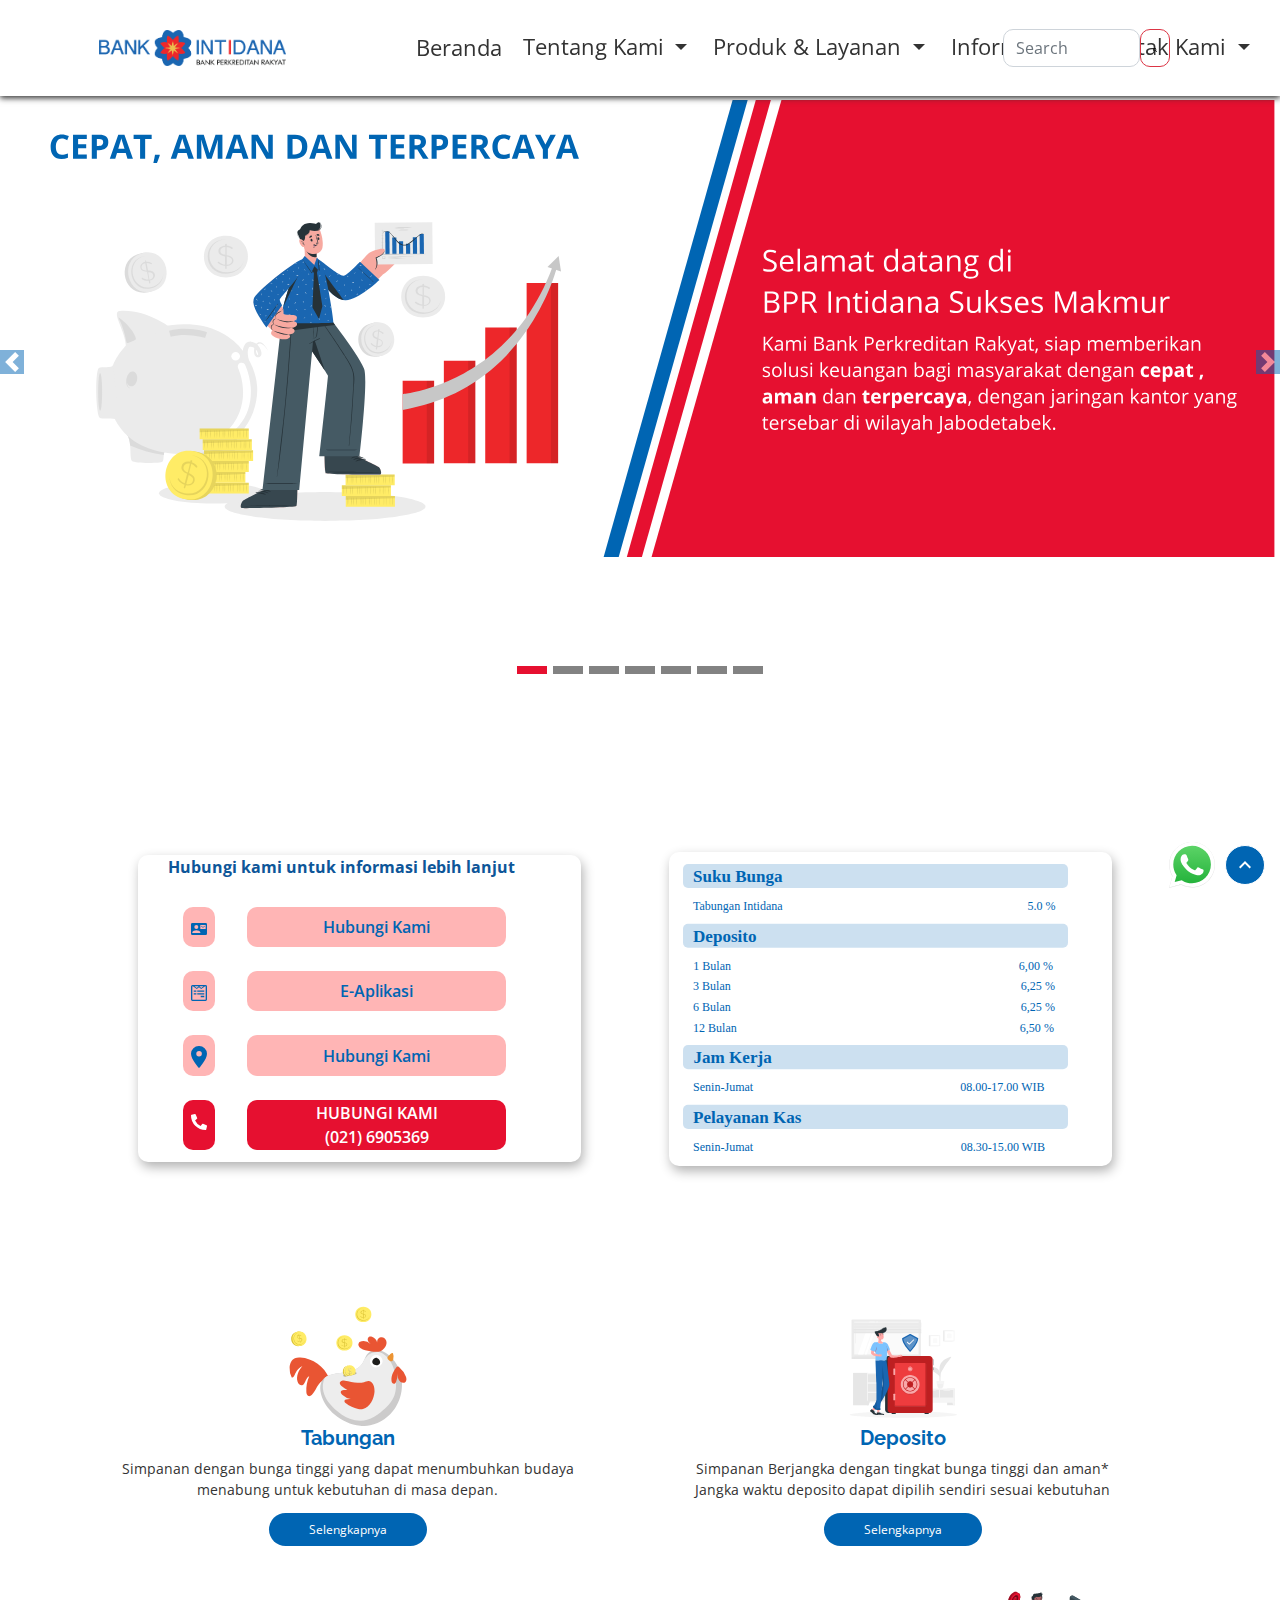
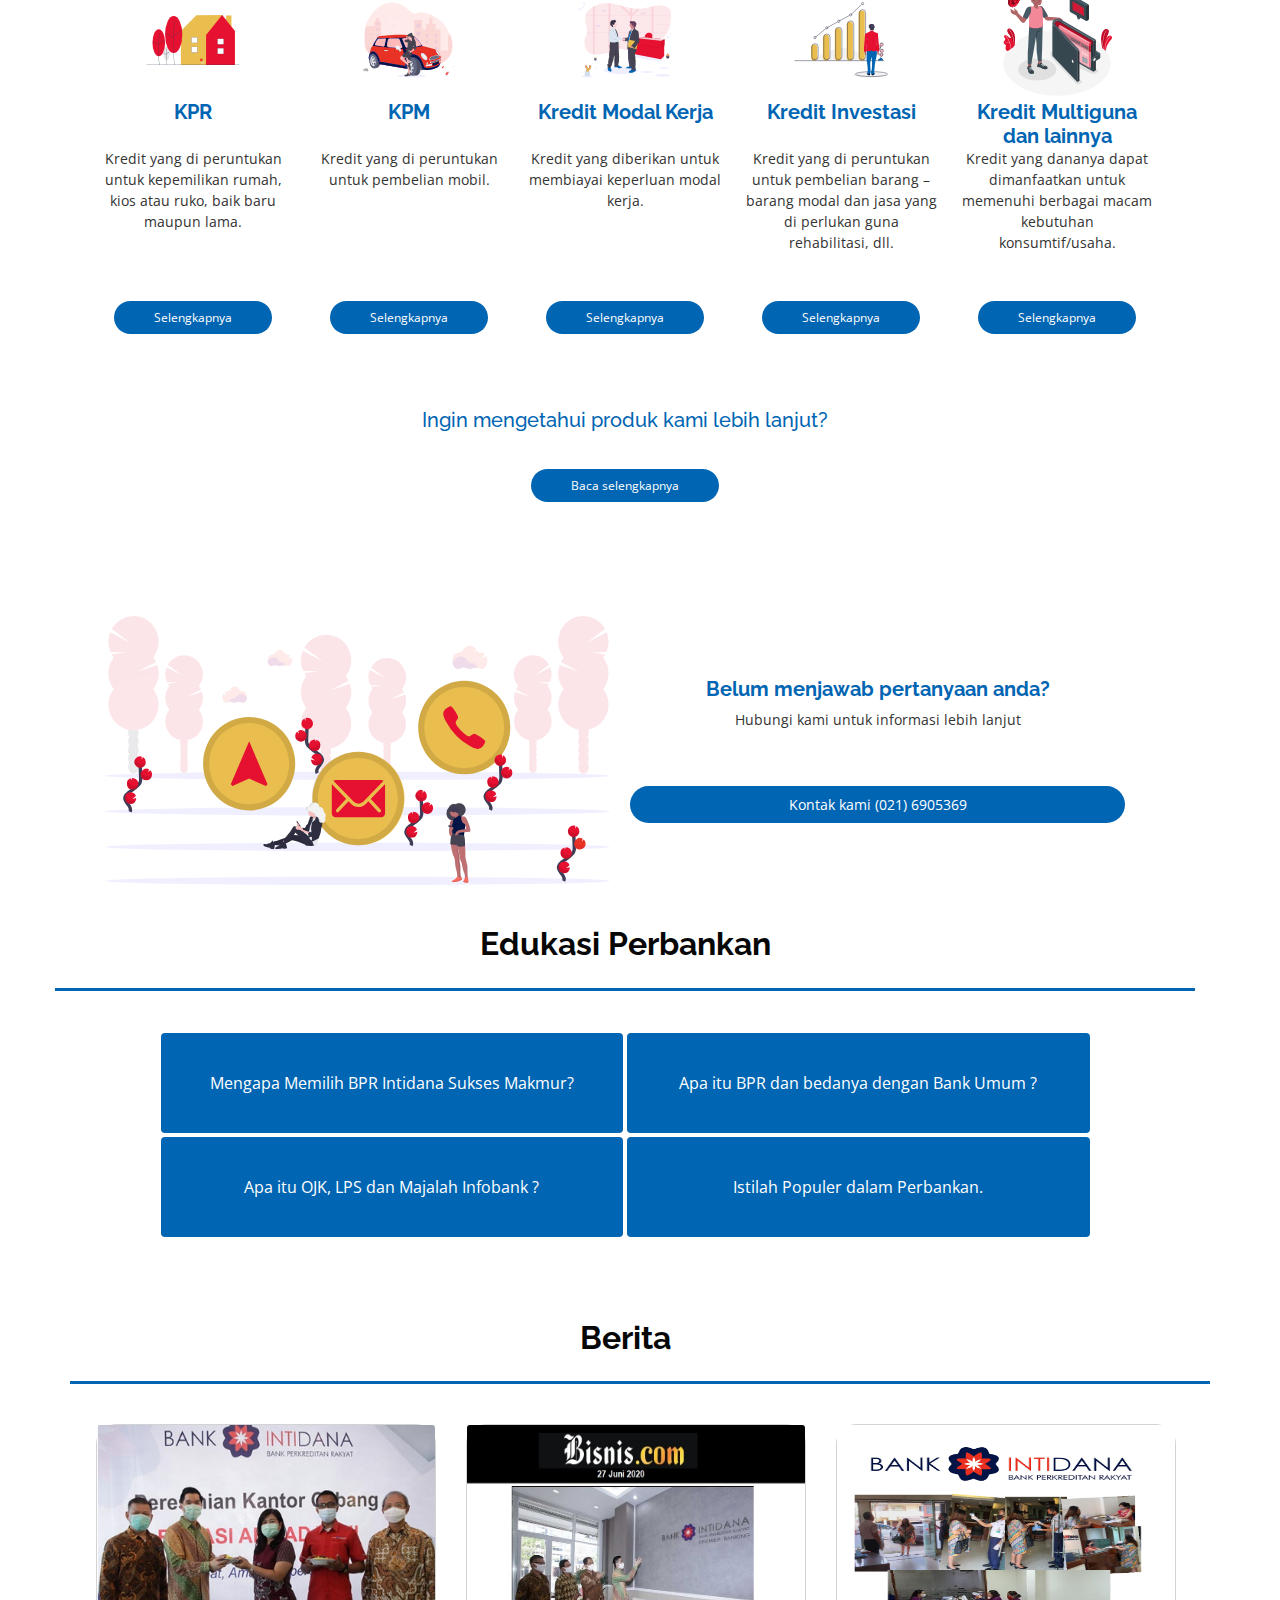
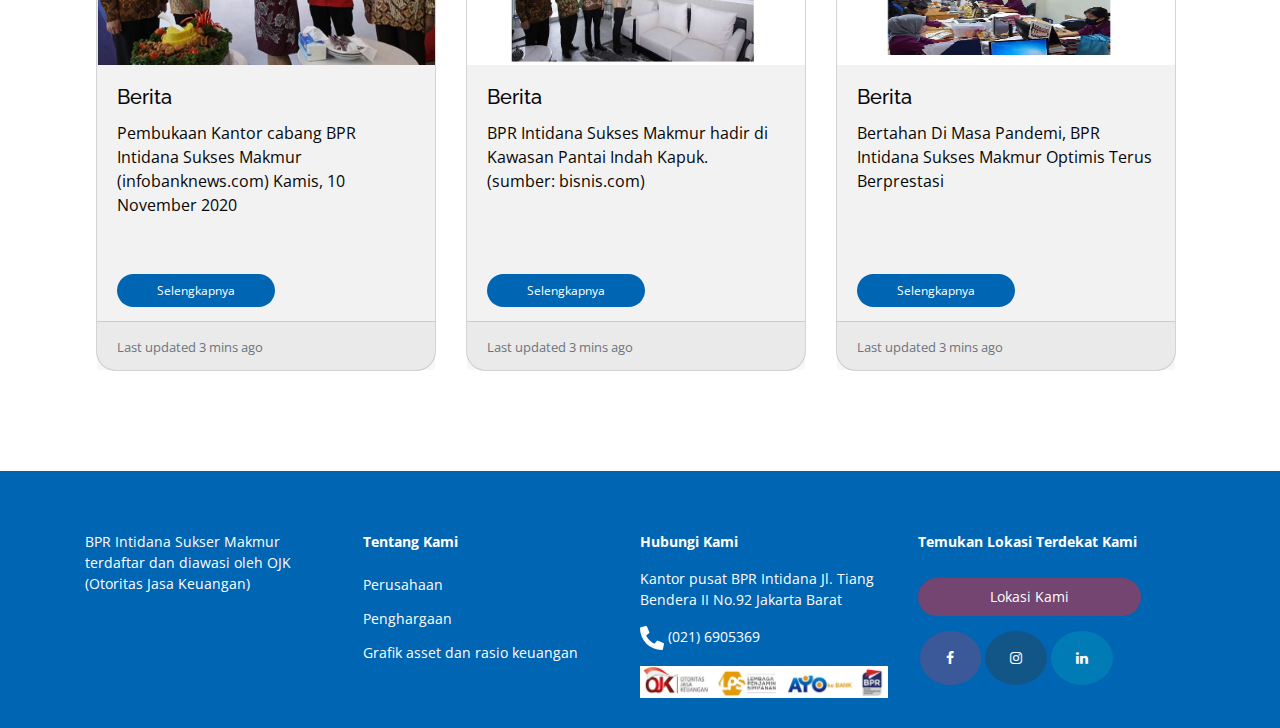
==== index.html @ eb776e73 "change jumbotron" ====
<!DOCTYPE html>
<html lang="en">

<head>
  <meta charset="utf-8">
  <meta content="width=device-width, initial-scale=1.0" name="viewport">

  <title>BPR Intidana Sukses Makmur</title>
  <meta content="Bank BPR Intidana" name="description">
  <meta content="Bank Perkedritan Rakyat" name="keywords">

  <!-- Favicons -->
  <link href="assets/img/BPR Intidana.svg" rel="icon">

  <!-- Google Fonts -->
  <link
    href="https://fonts.googleapis.com/css?family=Open+Sans:300,300i,400,400i,600,600i,700,700i|Raleway:300,300i,400,400i,500,500i,600,600i,700,700i|Poppins:300,300i,400,400i,500,500i,600,600i,700,700i"
    rel="stylesheet">
    <link rel="stylesheet" href="https://cdnjs.cloudflare.com/ajax/libs/font-awesome/4.7.0/css/font-awesome.min.css">
  <!-- Vendor CSS Files -->
  <link href="assets/vendor/bootstrap/css/bootstrap.min.css" rel="stylesheet">
  <link rel="stylesheet" href="https://cdnjs.cloudflare.com/ajax/libs/font-awesome/5.15.1/css/all.min.css" integrity="sha512-+4zCK9k+qNFUR5X+cKL9EIR+ZOhtIloNl9GIKS57V1MyNsYpYcUrUeQc9vNfzsWfV28IaLL3i96P9sdNyeRssA==" crossorigin="anonymous" />
  
  <!-- Template Main CSS File -->
  <link href="assets/css/style.css" rel="stylesheet">
 
  <link rel="stylesheet" href="https://cdnjs.cloudflare.com/ajax/libs/tempusdominus-bootstrap-4/5.39.0/css/tempusdominus-bootstrap-4.min.css" integrity="sha512-3JRrEUwaCkFUBLK1N8HehwQgu8e23jTH4np5NHOmQOobuC4ROQxFwFgBLTnhcnQRMs84muMh0PnnwXlPq5MGjg==" crossorigin="anonymous" />
  <link href="https://stackpath.bootstrapcdn.com/font-awesome/4.7.0/css/font-awesome.min.css" rel="stylesheet" integrity="sha384-wvfXpqpZZVQGK6TAh5PVlGOfQNHSoD2xbE+QkPxCAFlNEevoEH3Sl0sibVcOQVnN" crossorigin="anonymous">

  

</head>

<body>
  <style>
    @media (min-width:769px) {
      #carouselExampleIndicators{
        padding-top: 100px; padding-bottom: 100px;
      }
      .searchBox{
        left: 0;
        position: relative;
      }
      .card-kredit {
        display: grid;
        grid-template-columns: 1fr 1fr 1fr 1fr 1fr;
      }
      .card-kredit #card p {
        height: 140px;
      }
      .card-kredit #card h3 {
        height: 40px;
      }
      .card-kredit #card {
        padding: 20px 12px;
      }
     
    }
    @media (max-width:768px) {
      #carouselExampleIndicators{
        padding-top: 160px; padding-bottom: 100px;
      }
      .searchBox{
        left: 25%;
        position: relative;
      }
      .card-kredit {
        display: grid;
        grid-template-columns: 1fr 1fr;
      }
      .card-kredit #card p {
        height: 100px;
      }
      .card-kredit #card h3 {
        height: 40px;
      }
      .card-kredit #card {
        padding: 10px 12px;
      }
    }
  </style>
  <!-- ======= Header ======= -->
  <nav class="navbar navbar-expand-lg navbar-light" id="navbar">
    <div class="container-fluid" id="container-fluid">
      <div class="row align-items-center">
        <div class="col-lg-4 col-md-12 col-sm-12">
          <a class="navbar-brand" href="index.html"><img src="assets/img/logo Intidana New Final -02.png" style="width: 70%; height: auto; margin-left: 4px;" alt=""></a>
          <button class="navbar-toggler align-items-center" type="button" style="border: none;" data-bs-toggle="collapse" data-bs-target="#navbarTogglerDemo02" aria-controls="navbarTogglerDemo02" aria-expanded="false" aria-label="Toggle navigation">
            <span class="navbar-toggler-icon" style="left: 90%; position: absolute; top: 30%;"></span>
          </button>
        </div>
        <div class="col-lg-6 col-md-12 col-sm-12">
          <div class="collapse navbar-collapse" style="border: none;" id="navbarTogglerDemo02">
              <ul class="navbar-nav me-auto mb-2 mb-lg-0">
                <li class="nav-item">
                  <a class="nav-link active" id="link" aria-current="page" href="#">Beranda</a>
                </li>
                <div class="dropdown">
                    <button class="btn dropdown-toggle" type="button" id="link" data-bs-toggle="dropdown" aria-expanded="false">
                      Tentang Kami
                    </button>
                    <ul class="dropdown-menu" aria-labelledby="dropdownMenuButton1">
                      <li><a class="dropdown-item" href="profil_BPR.html">Profil BPR Intidana</a></li>
                      <li><a class="dropdown-item" href="mengapa_memilih_bpr.html">Mengapa memilih BPR Intidana</a></li>
                      <!-- <li><a class="dropdown-item" href="publikasi_keuangan.html">Publikasi Keuangan</a></li> -->
                      <li><a class="dropdown-item" href="grafik.html">Grafik aset dan grafik keuangan</a></li>
                      <li><a class="dropdown-item" href="penghargaan.html">Penghargaan</a></li>
                    </ul>
                </div>
                <div class="dropdown">
                    <button class="btn dropdown-toggle" type="button" id="link" data-bs-toggle="dropdown" aria-expanded="false">
                      Produk & Layanan
                    </button>
                    <ul class="dropdown-menu" aria-labelledby="dropdownMenuButton1">
                      <li><a class="dropdown-item" href="tabungan.html">Tabungan</a></li>
                      <li><a class="dropdown-item" href="deposito.html">Deposito</a></li>
                      <li><a class="dropdown-item" href="kredit.html">Kredit</a></li>
                    </ul>
                </div>
                <div class="dropdown">
                    <button class="btn dropdown-toggle" type="button" id="link" data-bs-toggle="dropdown" aria-expanded="false">
                      Informasi
                    </button>
                    <ul class="dropdown-menu" aria-labelledby="dropdownMenuButton1">
                      <li><a class="dropdown-item" href="berita.html">Berita</a></li>
                      <li><a class="dropdown-item" href="galeri.html">Galeri</a></li>
                    </ul>
                </div>
                <!-- <div class="dropdown">
                    <button class="btn dropdown-toggle" type="button" id="link" data-bs-toggle="dropdown" aria-expanded="false">
                      Karier
                    </button>
                    <ul class="dropdown-menu" aria-labelledby="dropdownMenuButton1">
                      <li><a class="dropdown-item" href="#">Recruitment</a></li>
                      <li><a class="dropdown-item" href="#">Mitra kerja Intidana</a></li>
                    </ul>
                </div> -->
                <div class="dropdown">
                    <button class="btn dropdown-toggle" type="button" id="link" data-bs-toggle="dropdown" aria-expanded="false">
                      Kontak Kami
                    </button>
                    <ul class="dropdown-menu" aria-labelledby="dropdownMenuButton1">
                      <li><a class="dropdown-item" href="lokasi.html">Lokasi</a></li>
                      <li><a class="dropdown-item" href="https://bprintidana.co.id/hubungi-saya/">Hubungi Saya</a></li>
                      <!-- <li><a class="dropdown-item" href="#">Pengaduan</a></li> -->
                    </ul>
                </div>
              </ul>
            </div>
          </div>
        </div>
        <div class="col-lg-2">
          <form class="form row search-box" style="float: right;">
            <input class="form-control col-9" style="border-radius: 10px;" type="search" placeholder="Search" aria-label="Search">
            <button class="btn btn-outline-danger col-2" style="border-radius: 10px;" type="submit"><img src="assets/img/Icon awesome-search.svg" style="width: 100%;height: auto;" alt=""></button>
          </form>
        </div>
        
      </div>
  </nav>
  <!-- End Header -->


  <!-- ================= Jumbotron ==================== -->
  <div id="carouselExampleIndicators" class="carousel slide" data-ride="carousel">
    <ol class="carousel-indicators">
      <li data-target="#carouselExampleIndicators" data-slide-to="0" class="active"></li>
      <li data-target="#carouselExampleIndicators" data-slide-to="1"></li>
      <li data-target="#carouselExampleIndicators" data-slide-to="2"></li>
      <li data-target="#carouselExampleIndicators" data-slide-to="3"></li>
      <li data-target="#carouselExampleIndicators" data-slide-to="4"></li>
      <li data-target="#carouselExampleIndicators" data-slide-to="5"></li>
      <li data-target="#carouselExampleIndicators" data-slide-to="6"></li>
    </ol>
    <div class="carousel-inner">
      <div class="carousel-item active">
        <div class="row align-items-center">
          <div class="col-12">
            <img src="assets/img/Selamat Datan.svg" alt="" style="width: 102%; height: auto;margin-bottom: 10px;" class="thumbnail">
          </div>
        </div>
      </div>
      <div class="carousel-item">
        <div class="row align-items-center">
          <div class="col-12">
            <img src="assets/img/Jumbotron Piagam.svg" alt="" style="width: 102%; height: auto;margin-bottom: 10px;" class="thumbnail">
          </div>
        </div>
      </div>
      <div class="carousel-item">
        <div class="row align-items-center">
          <div class="col-12">
            <img src="assets/img/Kredit.svg" alt="" style="width: 102%; height: auto;margin-bottom: 10px;" class="thumbnail">
          </div>
        </div>
      </div>
      <div class="carousel-item">
        <div class="row align-items-center">
          <div class="col-12">
            <img src="assets/img/infobank 2020.svg" alt="" style="width: 102%; height: auto;margin-bottom: 10px;" class="thumbnail">
          </div>
        </div>
      </div>
      <div class="carousel-item">
        <div class="row align-items-center">
          <div class="col-12">
            <img src="assets/img/Jumbotron KSP & BPR-02.svg" alt="" style="width: 102%; height: auto;margin-bottom: 10px;" class="thumbnail">
          </div>
        </div>
      </div>
      <div class="carousel-item">
        <div class="row align-items-center">
          <div class="col-12">
            <img src="assets/img/Depositu&Tabungan.svg" alt="" style="width: 102%; height: auto;margin-bottom: 10px;" class="thumbnail">
          </div>
        </div>
      </div>
      <div class="carousel-item">
        <div class="row align-items-center">
          <div class="col-12">
            <img src="assets/img/8 tahun.svg" alt="" style="width: 102%; height: auto;" class="thumbnail">
          </div>
        </div>
      </div>
    </div>
    <a class="carousel-control-prev" href="#carouselExampleIndicators" role="button" data-slide="prev" style="background-color: #0065B3;  float: left;
    height: 24px; width: 24px; top: 50%;">
      <span class="carousel-control-prev-icon" aria-hidden="true"></span>
      <span class="sr-only">Previous</span>
    </a>
    <a class="carousel-control-next" href="#carouselExampleIndicators" role="button" data-slide="next" style="background-color: #0065B3;  float: right;
    height: 24px; width: 24px; top: 50%;">
      <span class="carousel-control-next-icon" aria-hidden="true"></span>
      <span class="sr-only">Next</span>
    </a>
  </div>
<!-- ================= End Jumbotron ==================== -->
<div class="container" style="align-items: center;justify-content: center; margin-top: 140px;">
  <!-- <img src="assets/img/Artboard – 5.png" style="width: 100%;height: auto	;" alt=""> -->


  <div class="row align-items-center justify-content-center" style="padding: 12px 24px;">
    <div class="col-lg-5 col-sm-8" style="box-shadow: 2px 5px 12px #0000004f;border-radius: 10px; align-items: center;margin-bottom: 20px;">
      <p class="col-12" style="font-weight: bold;">Hubungi kami untuk informasi lebih lanjut</p>
      <div class="row justify-content-center" style="padding: 12px;">
        <div class="col-1" style="background-color: rgba(255, 31, 31, 0.329); padding: 8px; border-radius: 10px;">
          <img src="assets/img/Icon material-contact-mail.svg" style="width: 100%;height: auto;" alt="">
        </div>
        <div class="col-1"></div>
        <button onclick="location.href='berita.html';" class="col-8" style="outline:none;border: none; background-color: rgba(255, 31, 31, 0.329); color: #0065B3; font-weight: 600;border-radius: 10px;">Hubungi Kami</button>
      </div>
      <div class="row  justify-content-center" style="padding: 12px;">
        <div class="col-1" style="background-color: rgba(255, 31, 31, 0.329); padding: 8px; border-radius: 10px;">
          <img src="assets/img/Icon awesome-wpforms.svg" style="width: 100%;height: auto;" alt="">
        </div>
        <div class="col-1"></div>
        <button class="col-8" style="outline:none;border: none; background-color: rgba(255, 31, 31, 0.329); color: #0065B3; font-weight: 600;border-radius: 10px;">E-Aplikasi</button>
      </div>
      <div class="row  justify-content-center" style="padding: 12px;">
        <div class="col-1" style="background-color: rgba(255, 31, 31, 0.329); padding: 8px; border-radius: 10px;">
          <img src="assets/img/Icon material-location-on.svg" style="width: 100%;height: auto;" alt="">
        </div>
        <div class="col-1"></div>
        <button class="col-8" style="outline:none;border: none; background-color: rgba(255, 31, 31, 0.329); color: #0065B3; font-weight: 600;border-radius: 10px;">Hubungi Kami</button>
      </div>
      <div class="row  justify-content-center" style="padding: 12px;">
        <div class="col-1" style="background-color: #e61030; padding: 8px; border-radius: 10px;">
          <img src="assets/img/Icon awesome-phone-alt.svg" style="width: 100%;height: auto;" alt="">
        </div>
        <div class="col-1"></div>
        <button class="col-8" style="outline:none;border: none; background-color: #e61030; color: #fff; font-weight: 600;border-radius: 10px;">HUBUNGI KAMI<br>(021) 6905369</button>
      </div>
    </div>
    <div class="col-1"></div>
    <div class="col-lg-5 col-sm-8" style="box-shadow: 2px 5px 12px #0000004f;border-radius: 10px; align-items: center; margin-bottom: 20px;">
      <div class="row justify-content-center"  style="padding: 12px;">
        <img src="assets/img/Group 338.svg" style="width: 99%;height: auto;" alt="">
      </div>
    </div>
  </div>
</div>


<div class="container">
  <div class="row align-items-center" style="margin-top: 24px;">
    <a class="col-3" href="https://www.lps.go.id/">
      <img src="https://bprintidana.co.id/wp-content/uploads/2017/10/LPS-baru-e1589696405275.jpg" alt="" style="width: 100%; height: auto;margin-bottom: 20px;" class="thumbnail">
    </a>
    <a class="col-3" href="https://www.ojk.go.id/id/berita-dan-kegiatan/publikasi/Documents/Pages/Dokumen-Panduan-Ekspresi-Brand-BPR/Panduan%20Ekspresi%20Brand%20Industri%20BPR%20%28Logo%29.pdf">
      <img src="https://bprintidana.co.id/wp-content/uploads/2017/10/logo-bpr.jpg" alt="" style="width: 100%; height: auto;margin-bottom: 20px;" class="thumbnail">
    </a>
    <a class="col-3" href="https://www.ayokebank.com/">
      <img src="https://bprintidana.co.id/wp-content/uploads/2017/10/logo-ayo-ke-bank.png" alt="" style="width: 100%; height: auto;margin-bottom: 20px;" class="thumbnail">
    </a>
    <a class="col-3" href="https://www.ojk.go.id/id/Default.aspx">
      <img src="https://bprintidana.co.id/wp-content/uploads/2017/10/logo-ojk-e1589451494680.png" alt="" style="width: 100%; height: auto;margin-bottom: 20px;" class="thumbnail">
    </a>
  </div>
</div>
  <!-- ========== info 3 col ============================== -->
  <!-- <div class="row info-3-col" style="text-align: center;">
    <div class="col-4">
      <h3 style="height: 50px;">Rp. 2 Trilluin</h3>
      <p>Jumlah pinjaman telah disalurkan
        kepada UMKM</p>
    </div>
    <div class="col-4">
      <h3 style="height: 50px;">500++</h3>
      <p>Jumlah UMKM yang telah
        dibantu oleh kami</p>
    </div>
    <div class="col-4">
      <h3 style="height: 50px;">Rp. 2 Trilluin</h3>
      <p>BPR Intidana Sukser Makmur terdaftar dan diawasi oleh OJK (Otoritas Jasa Keuangan)</p>
    </div>
  </div> -->
  
  <!-- ========== End info 3 col ========================== -->




  <!-- =============== End info with button =================== -->
  
  <!-- ========== info hanya di BPR ============================== -->
  <!-- <div class="row hanya-dibpr" style="text-align: center;">
    <h2 class="col-12">Hanya di BPR Intidana anda akan mendapatkan</h2>
    <div class="col-4">
      <img src="assets/img/Group 16.svg" alt="">
      <h3 style="height: 44px;">Suku Bunga Tinggi</h3>
      <p>Bunga untuk Deposito</p>
    </div>
    <div class="col-4">
      <img src="assets/img/Group 22.svg" alt="">
      <h3 style="height: 44px;">Suku Bunga Bersaing</h3>
      <p>Bunga untuk Kredit</p>
    </div>
    <div class="col-4">
      <img src="assets/img/Group 23.svg" alt="">
      <h3 style="height: 44px;">Aman Terpercaya</h3>
      <p>BPR Intidana terdaftar
        dan diawasi oleh OJK</p>
    </div>
  </div> -->
  
  <!-- ========== End hanya di BPR ========================== -->
<div class="container">
   <!-- ========== info service ============================== -->
   <div class="row info-keuntungan" style="text-align: center;">
    <div class="col-6" id="card">
      <img src="assets/img/Group 29.svg" alt="">
      <h3>Tabungan</h3>
      <p>Simpanan dengan bunga tinggi 
        yang dapat menumbuhkan budaya 
        menabung untuk kebutuhan
        di masa depan.</p>
      <a href="tabungan.html" class="btn-selengkapnya" style="top: 50%;">Selengkapnya</a>
    </div>
    <div class="col-6" id="card">
      <img src="assets/img/brangkas.svg" alt="">
      <h3>Deposito</h3>
      <p>Simpanan Berjangka
        dengan tingkat bunga tinggi dan aman*
        Jangka waktu deposito dapat dipilih sendiri
        sesuai kebutuhan</p>
      <a href="deposito.html" class="btn-selengkapnya" style="top: 50%;">Selengkapnya</a>
    </div>
    <div class="col-12 card-kredit" style="width: 100%; justify-content: center;align-items: center;">
      <div id="card">
        <img src="assets/img/Group 38.svg" alt="">
        <h3>KPR</h3>
        <p>Kredit yang di peruntukan untuk kepemilikan rumah, kios atau ruko, baik baru maupun lama.</p>
        <a href="kredit.html" class="btn-selengkapnya">Selengkapnya</a>
      </div>
      <div id="card">
        <img src="assets/img/Group 44.svg" alt="">
        <h3>KPM</h3>
        <p>Kredit yang di peruntukan untuk pembelian mobil.</p>
        <a href="kredit.html" class="btn-selengkapnya">Selengkapnya</a>
      </div>
      <div id="card">
        <img src="assets/img/Group 40.svg" alt="">
        <h3>Kredit Modal Kerja</h3>
        <p>Kredit yang diberikan untuk membiayai keperluan modal kerja.</p>
        <a href="kredit.html" class="btn-selengkapnya">Selengkapnya</a>
      </div>
      <div id="card">
        <img src="assets/img/Group 42.svg" alt="">
        <h3>Kredit Investasi</h3>
        <p>Kredit yang di peruntukan untuk pembelian barang – barang modal dan jasa yang di perlukan
            guna rehabilitasi, dll.</p>
        <a href="kredit.html" class="btn-selengkapnya">Selengkapnya</a>
      </div>
      <div id="card">
        <img src="assets/img/Wallet-amico.svg" alt="">
        <h3>Kredit Multiguna dan lainnya</h3>
        <p>Kredit yang dananya dapat dimanfaatkan untuk memenuhi berbagai macam kebutuhan konsumtif/usaha.</p>
        <a href="kredit.html" class="btn-selengkapnya">Selengkapnya</a>
      </div>
    </div>
    <div class="col-12" style="margin-top: 60px;">
      <h4 class="col-12" style="margin-bottom: 40px;">Ingin mengetahui produk kami lebih lanjut?</h4>
      <a class="baca-selengkapnya col-12" href="tabungan.html">Baca selengkapnya</a>
    </div>
  </div>
  
  <!-- ========== End service ========================== -->

 

  <!-- =============== info with button ======================= -->
  <div class="row info-with-button align-items-center" style="text-align: center; padding: 40px 20px; margin-top: 80px;">
    <div class="col-lg-6 col-sm-12">
      <img src="assets/img/Group 83.svg" style="width: 100%; height: auto;" alt="">
    </div>
    <div class="col-lg-6 col-sm-12 info-detail" style="padding: 0 20px;">
      <div class="row">
        <h3 class="col-12">Belum menjawab pertanyaan anda?</h3>
        <p class="col-12">Hubungi kami untuk informasi lebih lanjut</p>
        <a href="https://bprintidana.co.id/hubungi-saya/" class="col-12">Kontak kami (021) 6905369</a>
      </div>
    </div>
  </div>

  <!-- =============== End info with button =================== -->

  <!-- ===============Edukasi Perbankan ======================== -->
  <div class="row align-items-center justify-content-center EdukasiPerbankan">
    <h2 class="col-12" style="text-align: center; color: #070707; font-weight: bold;">Edukasi Perbankan</h2>
    <hr class="col-12" style="height: 3px; background-color: #0065B3; border: none; margin-bottom: 40px; width: 80%;">
    <a  href="mengapa_memilih_bpr.html" class="col-5 card" style="text-align: center; height: 100px; align-items: center;justify-content: center;text-decoration: none; color: #fff;">
      Mengapa Memilih BPR Intidana Sukses Makmur?
    </a>
    <a href="https://bprintidana.co.id/apa-itu-bpr/" class="col-5 card" style="text-decoration: none; color: #fff;text-align: center; height: 100px; align-items: center;justify-content: center;">
     Apa itu BPR dan bedanya dengan Bank Umum ?
    </a>
    <a href="https://bprintidana.co.id/apa-itu-lps/" class="col-5 card" style="text-decoration: none; color: #fff;text-align: center; height: 100px; align-items: center;justify-content: center;">
      Apa itu OJK, LPS dan Majalah Infobank ?
    </a>
    <a href="https://bprintidana.co.id/istilah-populer-perbankan/" class="col-5 card" style="text-decoration: none; color: #fff;text-align: center; height: 100px; align-items: center;justify-content: center;">
      Istilah Populer dalam Perbankan.
    </a>
  </div>


  <!-- ===============Edukasi Perbankan ======================== -->

  <!-- ================= card news ============================ -->
<div class="card-deck" style="margin-top: 80px;">
  <h2 class="col-12">Berita</h2>
  <hr class="col-12" style="height: 3px; background-color: #0065B3; border: none; margin-bottom: 40px; width: 80%;">
  <div class="card">
    <img class="card-img-top" src="assets/img/pembukaan pik.jpg" style="height: 240px; width: 100%;" alt="Card image cap">
    <div class="card-body">
      <h5 class="card-title">Berita</h5>
      <p class="card-text">Pembukaan Kantor cabang BPR Intidana Sukses Makmur (infobanknews.com) Kamis, 10 November 2020</p>
      <a href="https://bprintidana.co.id/2020/12/10/peresmian-kantor-cabang-bekasi-ahmad-yani-bpr-intidana-sukses-makmur/" class="btn-selengkapnya">Selengkapnya</a>
    </div>
    <div class="card-footer">
      <small class="text-muted">Last updated 3 mins ago</small>
    </div>
  </div>
  <div class="card">
    <img class="card-img-top" src="assets/img/bisnis.com pik.jpg" style="height: 240px; width: 100%;" alt="Card image cap">
    <div class="card-body">
      <h5 class="card-title">Berita</h5>
      <p class="card-text">BPR Intidana Sukses Makmur hadir di Kawasan Pantai Indah Kapuk. <br> (sumber: bisnis.com)</p>
      <a href="https://bprintidana.co.id/2020/06/27/bpr-intidana-sukses-makmur-hadir-di-kawasan-pantai-indah-kapuk-sumber-bisnis-com/" class="btn-selengkapnya">Selengkapnya</a>
    </div>
    <div class="card-footer">
      <small class="text-muted">Last updated 3 mins ago</small>
    </div>
  </div>
  <div class="card">
    <img class="card-img-top" src="assets/img/bertahan dimasa pandemi.png" style="height: 240px; width: 100%;" alt="Card image cap">
    <div class="card-body">
      <h5 class="card-title">Berita</h5>
      <p class="card-text">Bertahan Di Masa Pandemi, BPR Intidana Sukses Makmur Optimis Terus Berprestasi</p>
      <a href="https://bprintidana.co.id/2020/06/05/bertahan-di-masa-pandemi-bpr-intidana-sukses-makmur-optimis-terus-berprestasi/" class="btn-selengkapnya">Selengkapnya</a>
    </div>
    <div class="card-footer">
      <small class="text-muted">Last updated 3 mins ago</small>
    </div>
  </div>
</div>
<!-- ================= End card news ============================ -->

  <!-- ================= Penghargaan ==================== -->
  <!-- <div id="carouselIndicators" class="carousel slide" data-ride="carousel" style="padding-top: 200px; padding-bottom: 100px;">
    <h2 class="col-12" style="text-align: center;font-weight: bold;color: #070707;">Penghargaan</h2>
    <hr class="col-12" style="height: 3px; background-color: #0065B3; border: none; margin-bottom: 40px; width: 90%;">
    <ol class="carousel-indicators">
      <li data-target="#carouselIndicators" data-slide-to="0" class="active"></li>
      <li data-target="#carouselIndicators" data-slide-to="1"></li>
      <li data-target="#carouselIndicators" data-slide-to="3"></li>
    </ol>
    <div class="carousel-inner">
      <div class="carousel-item active">
        <div class="row align-items-center">
          <div class="col-3">
            <img src="https://bprintidana.co.id/wp-content/uploads/2017/10/LPS-baru-e1589696405275.jpg" alt="" style="width: 100%; height: auto;margin-bottom: 20px;" class="thumbnail">
          </div>
          <div class="col-3">
            <img src="https://bprintidana.co.id/wp-content/uploads/2017/10/logo-bpr.jpg" alt="" style="width: 100%; height: auto;margin-bottom: 20px;" class="thumbnail">
          </div>
          <div class="col-3">
            <img src="https://bprintidana.co.id/wp-content/uploads/2017/10/logo-ayo-ke-bank.png" alt="" style="width: 100%; height: auto;margin-bottom: 20px;" class="thumbnail">
          </div>
          <div class="col-3">
            <img src="https://bprintidana.co.id/wp-content/uploads/2017/10/logo-ojk-e1589451494680.png" alt="" style="width: 100%; height: auto;margin-bottom: 20px;" class="thumbnail">
          </div>
        </div>
      </div>
      <div class="carousel-item">
        <div class="row align-items-center">
          <div class="col-4">
            <img src="assets/img/Gambar 4.svg" alt="" style="width: 100%; height: auto;margin-bottom: 20px;" class="thumbnail">
          </div>
          <div class="col-4">
            <img src="assets/img/Gambar 5.svg" alt="" style="width: 100%; height: auto;margin-bottom: 20px;" class="thumbnail">
          </div>
          <div class="col-4">
            <img src="assets/img/Gambar 6.svg" alt="" style="width: 100%; height: auto;margin-bottom: 20px;" class="thumbnail">
          </div>
          
        </div>
      </div>
      <div class="carousel-item">
        <div class="row align-items-center">
          <div class="col-4">
            <img src="assets/img/Gambar 7.svg" alt="" style="width: 100%; height: auto;margin-bottom: 20px;" class="thumbnail">
          </div>
          <div class="col-4">
            <img src="assets/img/Gambar 8.svg" alt="" style="width: 100%; height: auto;margin-bottom: 20px;" class="thumbnail">
          </div>
          <div class="col-4">
            <img src="assets/img/Gambar 9.svg" alt="" style="width: 100%; height: auto;margin-bottom: 20px;" class="thumbnail">
          </div>
          
        </div>
      </div>
    </div>
    <a class="carousel-control-prev" href="#carouselIndicators" role="button" data-slide="prev" style="background-color: #0065B3; border-radius: 50%; left: 0%;
    height: 32px; width: 32px; top: 50%;">
      <span class="carousel-control-prev-icon" aria-hidden="true"></span>
      <span class="sr-only">Previous</span>
    </a>
    <a class="carousel-control-next" href="#carouselIndicators" role="button" data-slide="next" style="background-color: #0065B3; border-radius: 50%; left: 95%;
    height: 32px; width: 32px; top: 50%;">
      <span class="carousel-control-next-icon" aria-hidden="true"></span>
      <span class="sr-only">Next</span>
    </a>
  </div> -->
<!-- ================= End Penghargaan ==================== -->

  <!-- ================= card news ============================ -->
  <!-- <div class="card-deck" style="margin-top: 80px;">
    <h2 class="col-12">Berita</h2>
    <hr class="col-12" style="height: 3px; background-color: #0065B3; border: none; margin-bottom: 40px; width: 80%;">
    <div class="card">
      <img class="card-img-top" src="assets/img/Kami siap meningkatkan kesejahteraan ekonomi masyarakat Indonesia.svg" style="height: auto; width: 100%;" alt="Card image cap">
      <div class="card-body">
        <h5 class="card-title">Report</h5>
        <p class="card-text">This is a wider card with supporting text below as a natural lead-in to additional content. This content is a little bit longer.</p>
        <a href="#" class="btn-selengkapnya">Selengkapnya</a>
      </div>
      <div class="card-footer">
        <small class="text-muted">Last updated 3 mins ago</small>
      </div>
    </div>
    <div class="card">
      <img class="card-img-top" src="assets/img/Kami siap meningkatkan kesejahteraan ekonomi masyarakat Indonesia.svg" style="height: auto; width: 100%;" alt="Card image cap">
      <div class="card-body">
        <h5 class="card-title">Report</h5>
        <p class="card-text">This card has supporting text below as a natural lead-in to additional content.</p>
        <a href="#" class="btn-selengkapnya">Selengkapnya</a>
      </div>
      <div class="card-footer">
        <small class="text-muted">Last updated 3 mins ago</small>
      </div>
    </div>
    <div class="card">
      <img class="card-img-top" src="assets/img/Kami siap meningkatkan kesejahteraan ekonomi masyarakat Indonesia.svg" style="height: auto; width: 100%;" alt="Card image cap">
      <div class="card-body">
        <h5 class="card-title">Report</h5>
        <p class="card-text">This is a wider card with supporting text below as a natural lead-in to additional content. This card has even longer content than the first to show that equal height action.</p>
        <a href="#" class="btn-selengkapnya">Selengkapnya</a>
      </div>
      <div class="card-footer">
        <small class="text-muted">Last updated 3 mins ago</small>
      </div>
    </div>
  </div> -->
  <!-- ================= End card news ============================ -->
  </div>

  <!-- <div class="bg"></div> -->


  <!-- ====== Information ====== -->

  <!-- ======= Footer ======= -->
  <footer id="footer">

    <div class="footer-top">
      <div class="container">
        <div class="row">
          
          <div class="col-lg-3 col-md-6 footer-links">
            <p>BPR Intidana Sukser Makmur terdaftar dan diawasi oleh OJK (Otoritas Jasa Keuangan)</p>
          </div> 

          <div class="col-lg-3 col-md-6 footer-links">
            <ul>
              <p style="font-weight: bold;">Tentang Kami</p>
              <li><a href="profil_BPR.html">Perusahaan</a></li>
              <!-- <li><a href="">Publikasi Keuangan</a></li> -->
              <li><a href="penghargaan.html">Penghargaan</a></li>
              <li><a href="grafik.html">Grafik asset dan rasio keuangan</a></li>
            </ul>
          </div>

          <div class="col-lg-3 col-md-6 footer-links">
            <ul>
              <p style="font-weight: bold;">Hubungi Kami</p>
              <p>Kantor pusat BPR Intidana
                Jl. Tiang Bendera II No.92
                Jakarta Barat</p>
              <p><img src="assets/img/Icon awesome-phone-alt.svg" alt="">
                (021) 6905369</p>
                <img src="assets/img/logo-bpr-widget-1024x130.jpg" style="width: 100%; height: auto;" alt="">
            </ul>
          </div>

          <div class="col-lg-3 col-md-6 footer-links">
            
            <ul>
                <p style="font-weight: bold;">Temukan Lokasi Terdekat Kami</p>
                <li><a href="#" id="btn-lokasi">Lokasi Kami</a></li>
            </ul>
            <ul class="row">
              <a href="https://web.facebook.com/BPRIntidana/?_rdc=1&_rdr" class="col-3 fa fa-facebook"></a>
              <a href="https://www.instagram.com/bprintidana/" class="col-3 fa fa-instagram"></a>
              <a href="https://id.linkedin.com/in/bpr-intidana-sukses-makmur-a11448199" class="col-3 fa fa-linkedin"></a>
            </ul>
          </div>

        </div>
      </div>
    </div>
  </footer>
  <!-- End Footer -->

  <a href="#" class="back-to-top"><i><img src="assets/img/up.svg" alt=""></i></a>
  <a href="#" class="back-to-top-wa"><i><img src="assets/img/whatsapp-icon-seeklogo.com.svg" style="width: 120%;height: auto;" alt=""></i></a>

  <script src="https://cdn.jsdelivr.net/npm/bootstrap@5.0.0-beta1/dist/js/bootstrap.bundle.min.js" integrity="sha384-ygbV9kiqUc6oa4msXn9868pTtWMgiQaeYH7/t7LECLbyPA2x65Kgf80OJFdroafW" crossorigin="anonymous"></script>
  <script src="assets/vendor/jquery/jquery.min.js"></script>
  <script src="assets/vendor/bootstrap/js/bootstrap.bundle.min.js"></script>
  <script src="assets/vendor/jquery.easing/jquery.easing.min.js"></script>
  <script src="assets/vendor/counterup/counterup.min.js"></script>
  <script src="assets/vendor/isotope-layout/isotope.pkgd.min.js"></script>
  <script src="assets/js/main.js"></script>

  <script type="text/javascript" src="https://cdnjs.cloudflare.com/ajax/libs/jquery/3.5.1/jquery.min.js"></script>
  <script type="text/javascript" src="https://cdnjs.cloudflare.com/ajax/libs/moment.js/2.29.0/moment.min.js"></script>
  <script src="https://cdnjs.cloudflare.com/ajax/libs/tempusdominus-bootstrap-4/5.39.0/js/tempusdominus-bootstrap-4.min.js" integrity="sha512-k6/Bkb8Fxf/c1Tkyl39yJwcOZ1P4cRrJu77p83zJjN2Z55prbFHxPs9vN7q3l3+tSMGPDdoH51AEU8Vgo1cgAA==" crossorigin="anonymous"></script>
  <script>
      // Time Picker Initialization
  function open1() {
    var detail = document.getElementById('detail')
    if (detail.style.display === 'none') {
      detail.style.display = 'block'
    }
    else {
      detail.style.display = 'none'
    }
  }
  function open2() {
    var detail1 = document.getElementById('detail-a')
    if (detail1.style.display === 'none') {
      detail1.style.display = 'block'
    }
    else {
      detail1.style.display = 'none'
    }
  }
  function open3() {
    var detail2 = document.getElementById('detail-b')
    if (detail2.style.display === 'none') {
      detail2.style.display = 'block'
    }
    else {
      detail2.style.display = 'none'
    }
  }
  function open4() {
    var detail3 = document.getElementById('detail-c')

    if (detail3.style.display === 'none') {
      detail3.style.display = 'block'
    }
    else {
      detail3.style.display = 'none'
    }
  }
  
  </script>
</body>

</html>
---- assets/css/style.css ----
/*--------------------------------------------------------------
# General
--------------------------------------------------------------*/
body {
  font-family: "Open Sans", sans-serif;
  color: #0D5699;
  width: 100%;
  box-sizing: content-box;
}


h1, h2, h3, h4, h5, h6 {
  font-family: "Raleway", sans-serif;
}

div {
  width: 100%;
}



/*--------------------------------------------------------------
# modal index
--------------------------------------------------------------*/
#modal-index {
  z-index: 100000000000000000 !important;
}

.modal-content {
  border-radius: 10px;
  border: none;
  box-shadow: 0 4px 8px gray;
}

.close {
  text-align: right;
  margin-right: 20px;
  margin-top: 20px;
}

#modal-index-image {
  align-items: center;
  width: 100%;
  height: auto;
  margin-top: -20px;
}

#modal-index-body h5 {
  text-align: left;
  margin-bottom: 12px;
}

#btn-modal {
  text-align: center;
  margin-top: 20px;
}

#btn-modal .active {
  margin-right: 4px;
}

#modal-index-body a {
  text-align: center;
  padding: 8px 0;
  align-items: center;
}


/*--------------------------------------------------------------
# Back to top button
--------------------------------------------------------------*/
.back-to-top {
  position: fixed;
  display: block;
  right: 15px;
  bottom: 15px;
  z-index: 99999;
}

.back-to-top i {
  display: flex;
  align-items: center;
  justify-content: center;
  font-size: 24px;
  width: 40px;
  height: 40px;
  border-radius: 50px;
  background: #0065B3 ;
  color: #fff;
  transition: all 0.4s;
  border: 1px solid #fff;
}
.back-to-top-wa {
  position: fixed;
  display: block;
  right: 68px;
  bottom: 15px;
  z-index: 99999;
}

.back-to-top-wa i {
  display: flex;
  align-items: center;
  justify-content: center;
  font-size: 24px;
  width: 40px;
  height: 40px;
  border-radius: 50px;
  background: #0065B3 ;
  color: #fff;
  border: 1px solid #fff;
}

.back-to-top i:hover {
  background: #e61030;
  color: #fff;
}

/*--------------------------------------------------------------
# Disable AOS delay on mobile
--------------------------------------------------------------*/
@media screen and (max-width: 768px) {
  [data-aos-delay] {
    transition-delay: 0 !important;
  }

  #pict {
    width: 140px;
    height: 140px;
  }
}

/*--------------------------------------------------------------
# Header
--------------------------------------------------------------*/
@media (min-width: 900px) {
  .navbar {
    position: fixed;
    z-index: 10000000000;
    /* left: 5%; */
    width: 100%;
  }

  .navbar-brand img {
    padding-left: -20px;
  }
  
  
  .navbar {
    background-color: #fff;
    box-shadow: 0 2px 6px #2e2e2e;
    /* border-radius: 20px; */
    padding: 24px 80px;
  }

  #pict {
    width: 200px;
    height: 200px;
  }

  #btn-export {
    margin-right: 8px;
  }

  #btn-cepat {
    margin-right: 8px;
  }
}

#navbarTogglerDemo02{
  text-align: right;
}

@media (max-width: 899px) {
  .navbar {
    /* padding: 20px 20px; */
    position: fixed;
    z-index: 10000000000;
    width: 100%;
  }

  #header-kanan {
    width: 200px;
    margin-left: 24px;
  }

  .nav-item {
    margin-right: 13px;
  }

  .pilihan-bahasa {
    display: flex;
    flex-direction: row;
  }
  .navbar {
    background-color: #fff;
    box-shadow: 0 2px 6px #2e2e2e;
    /* border-radius: 20px; */
    /* padding: 24px 80px; */
  }
/*   
  .container-fluid {
    background-color: #fff;
    box-shadow: 0 2px 6px gray;
    border-radius: 20px;
    padding: 24px 80px;
  } */
  
  #logo {
    margin-left: 20px;
    width: 120px;
    height: 26px;
  }

}

/* #logo {
  width: 160px;
  height: 36px;
} */

.navbar .dropdown #dropdownMenuButton1 {
  color: #333333;
}

.navbar .dropdown li a {
  color: #333333;
  font-size: 20px;
}

.dropdown button {
  font-size: 2.4vh;
}

.navbar .dropdown li a:hover {
  background-color: #e61030;
  color: #fff;
}

.navbar-toggler-icon {
  margin-right: 20px;
}

.pilihan-bahasa {
  margin-bottom: 12px;
}

#link {
  color: #333333;
  font-size: 2.4vh;
}

#link:active {
  color: #e61030;
}

#link:hover {
  color: #e61030;
}

#button {
  border: none;
}

#button:hover {
  background-color: #e61030;
}

/* sidebarmenu dashboard */
#navbar-dashboard {
  background-color: #0D579A;
}

#sidebarMenu {
  background-color: #fff;
  box-shadow: 1px 2px 6px #707070;
  top: 72px;
  position: fixed;
  height: 100%;
  z-index: 10000;
}

@media (max-width: 768px) {
  #sidebarMenu {
    top: 150px;
    margin-bottom: 40px;
  }

  #dashboard-section {
    margin-top: 40px;
    align-items: center;
    justify-content: center;
  }

  #toggle-btn-sidebar {
    /* background-color: #FFB600; */
    top: 124px;
    position: absolute;
    z-index: 100000;
    background-color: #707070;
    margin-bottom: 20px;
    
  }

  #img-siderbar {
    max-width: 60px;
    height: auto;
  }

  #filter {
    margin-bottom: 12px;
  }
}

@media (min-width: 1360px) {
  #dashboard-section {
    left: 358px;
  }
}

@media (min-width: 769px) and (max-width: 1219px) {
  #sidebarMenu {
    top: 120px;
  }

  #dashboard-section {
    left: 260px;
  }
}

@media (min-width: 1220px) and (max-width: 1359px) {
  #dashboard-section {
    left: 312px;
  }
}


#toggle-btn-sidebar .navbar-toggler-icon {
  background-color: #FFB600;
  border-radius: 5px;
  margin-left: -10px;
  background-image: url('../img/view_headline-24px.svg')
}

#sidebarMenu li a {
  color: #707070;
}

#sidebarMenu li img {
  width: 24px;
  height: 24px;
}

#sidebarMenu li a:hover {
  color: #0D579A;
}

#sidebarMenu li:hover {
  background-color: #FFB600;
}

#img-sidebar {
  margin-top: 160px;
  width: 100%;
  height: auto;
}

#dashboard-section {
  top: 100px;
  width: 100%;
  position: relative;
}

#header-dashboard {
  background-color: #FFB600;
  border-radius: 10px;
  padding: 20px 20px;
}

#title-page {
  padding: 4px 8px;
}

#title-page h4 {
  font-weight: bold;
}

#button-page {
  background-color: #fff;
  padding: 4px 8px;
  border-radius: 10px;
  max-width: 160px;
}

#button-page a {
  color: #0D579A;
}

#button-page a:hover {
  color: #FFB600;
}

#filter {
  background-color: transparent;
  color: #707070;
  text-align: left;
}

#urutkan {
  background-color: transparent;
  color: #707070;
  text-align: left;
}
/* end sidebarmenu dashboard */

/*--------------------------------------------------------------
# Hero Section
--------------------------------------------------------------*/
#hero {
  width: 100%;
  height: 60vh;
  background: url("../img/hero-bg.png") center center;
  background-size: cover;
  position: relative;
}

#hero .container {
  padding-top: 80px;
}

#hero:before {
  content: "";
  background: rgba(13, 87, 154, 0.7);
  position: absolute;
  bottom: 0;
  top: 0;
  left: 0;
  right: 0;
}

#hero h1 {
  margin: 0 0 10px 0;
  font-size: 48px;
  font-weight: 700;
  line-height: 56px;
  color: #fff;
}

#hero h2 {
  color: #eee;
  margin-bottom: 40px;
  font-size: 15px;
  font-weight: 500;
  font-family: "Open Sans", sans-serif;
  letter-spacing: 0.5px;
  text-transform: uppercase;
}

#hero .btn-get-started {
  font-family: "Poppins", sans-serif;
  text-transform: uppercase;
  font-weight: 500;
  font-size: 14px;
  letter-spacing: 1px;
  display: inline-block;
  padding: 8px 28px;
  border-radius: 50px;
  transition: 0.5s;
  margin: 10px;
  border: 2px solid #fff;
  color: #fff;
}

#hero .btn-get-started:hover {
  background: #009970;
  border: 2px solid #009970;
}

@media (min-width: 1024px) {
  #hero {
    background-attachment: fixed;
  }

  #card-section {
    padding: 40px 120px;
  }

  #order-section {
    width: 900px;
  }
}


@media (max-width: 768px) {
  #hero {
    height: 60vh;
  }
  #hero .container {
    padding-top: 60px;
  }
  #hero h1 {
    font-size: 32px;
    line-height: 36px;
  }
  
  #information {
    margin-bottom: 680px;
  }

  #card-section {
    padding: 20px 60px;
  }

  #card {
    padding-top: 24px;
  }
  
  #dari {
    margin-bottom: 20px;
  }
}


/* ---------------- Order Section ------------------ */



/* ------------------- Jumbotron ----------------- */


@media (max-width: 900px) {
  .carousel {
    height: 400px;
  }
}
@media (min-width: 899px) {
  .carousel {
    height: 700px;
  }
}

.carousel-indicators li{
  height: 8px;
  background-color: #070707;
}

.carousel-indicators .active {
  background-color: #e61030;
}

.carousel-item table thead th {
  color: #0065B3;
  font-size: 1.3vw;
  font-weight: bold;
}
.carousel-item table tbody th {
  color: #070707;
  font-weight: lighter;
  font-size: 1.3vw;
}
.carousel-item table tbody td {
  color: #e61030;
  font-size: 1.2vw;
}
/* ------------------- End Jumbotron ----------------- */

/* -------------- Info col-3 ------------------------------ */
.info-3-col {
  margin-top: 40px;
}


.info-3-col h3 {
  color: #0065B3;
  font-weight: bold;
  font-size: 22px;
}

.info-3-col p {
  color: #333333;
  font-size: 14px;
}

@media (max-width: 768px) {
  .info-3-col h3 {
    color: #0065B3;
    font-weight: bold;
    font-size: 12;
  }
  
  .info-3-col p {
    color: #333333;
    font-size: 10px;
  }
}

/* -------------- End Info col-3 ------------------------------ */

/* -------------- info with button ------------------------------ */
.info-with-button .info-detail {
  padding: 0 80px;
}

@media (max-width: 768px) {
  .info-with-button .info-detail {
    padding: 0 20px;
  }
}

.info-with-button a{
  margin-top: 40px;
  background-color: #0065B3;
  color: #fff;
  padding: 8px 80px;
  border-radius: 40px;
  text-decoration: none;
  font-size: 14px;
}

.info-with-button a:hover{
  background-color: #e61030;
}

.info-with-button h3 {
  color: #0065B3;
  font-weight: bold;
  font-size: 20px;
}

.info-with-button p {
  color: #333333;
  font-size: 14px;
}
/* -------------- End info with button ------------------------------ */

/* -------------- hanya diBpr ------------------------------ */
.hanya-dibpr {
  margin-top: 40px;
}

.hanya-dibpr img {
  height: auto;
  max-width: 120px;
}

.hanya-dibpr h2 {
  color: #0065B3;
  font-weight: bold;
  font-size: 28px;
  margin-bottom: 40px;
}

.hanya-dibpr h3 {
  color: #0065B3;
  font-weight: bold;
  font-size: 20px;
}

.hanya-dibpr p {
  color: #333333;
  font-size: 14px;
}

@media (max-width: 768px) {
  .hanya-dibpr h3 {
    color: #0065B3;
    font-weight: bold;
    font-size: 12;
  }
  
  .hanya-dibpr p {
    color: #333333;
    font-size: 10px;
  }
}

/* -------------- End hanya diBpr ------------------------------ */

/* -------------- info service ------------------------------ */
.btn-selengkapnya {
  background-color: #0065B3;
  color: #fff;
  text-decoration: none;
  border-radius: 20px;
  padding: 8px 40px;
  font-size: 12px;
}
@media (min-width: 768px) {
  .btn-selengkapnya:hover{
    background-color: #e61030;
    color: #fff;
    text-decoration: none;
    border-radius: 20px;
    padding: 8px 40px;
  }
}

.info-service {
  margin-top: 40px;
}

.info-service #card {
  padding: 60px 20px;
}
@media (min-width: 768px) {
  .info-service #card:hover {
    background-color: #fff;
    box-shadow: 1px 2px 6px #444444;
    border-radius: 40px;
  }
}
.info-service img {
  height: auto;
  max-width: 120px;
}

.info-service h2 {
  color: #0065B3;
  font-weight: bold;
  font-size: 28px;
  margin-bottom: 40px;
}

.info-service h3 {
  color: #0065B3;
  font-weight: bold;
  font-size: 20px;
}

.info-service h4 {
  color: #0065B3;
  font-size: 20px;
}

.info-service p {
  color: #333333;
  font-size: 14px;
  height: 60px;
}

@media (max-width: 768px) {
  .info-service h3 {
    color: #0065B3;
    font-weight: bold;
    font-size: 12;
  }
  
  .info-service p {
    color: #333333;
    font-size: 10px;
    height: 120px;
  }
}

.baca-selengkapnya {
  background-color: #0065B3;
  color: #fff;
  text-decoration: none;
  border-radius: 20px;
  padding: 8px 40px;
  font-size: 12px;
}

.baca-selengkapnya:hover{
  background-color: #e61030;
  color: #fff;
  text-decoration: none;
  border-radius: 20px;
  padding: 8px 40px;
}

/* -------------- End info service ------------------------------ */

/* bg */

@media (min-width: 787px) {
  .bg {
    height:1000px;
    background-color: #F2F2F2;
    z-index: -1000;
    top: 1720px;
    position: absolute;
  }
}
@media (max-width: 786px) {
  .bg {
    height:2250px;
    background-color: #F2F2F2;
    z-index: -1000;
    top: 1720px;
    position: absolute;
  }
}
/* End bg */

/* ----------------- faq ------------------------------------ */
.faq h2{
  color: #0065B3;
  margin-bottom: 20px;
}

.faq .button-ask {
  background-color: #e610306c;
  margin-bottom: 12px;
  border-radius: 20px;
}

.faq .button-ask img{
  margin-right: 20px;
}

.faq h3{
  padding: 8px 10px;
  border: none;
  background-color: transparent;
  color: #070707;
  font-weight: bold;
  font-size: 16px;
}

.faq #detail {
  margin-top: -8px;
  background-color: #F2F2F2;
  padding: 20px 40px;
  margin-bottom: 12px;
  border-radius: 20px;
  color: #070707;
  display: none;
}
.faq #detail-a {
  margin-top: -8px;
  background-color: #F2F2F2;
  padding: 20px 40px;
  margin-bottom: 12px;
  border-radius: 20px;
  color: #070707;
  display: none;
}
.faq #detail-b {
  margin-top: -8px;
  background-color: #F2F2F2;
  padding: 20px 40px;
  margin-bottom: 12px;
  border-radius: 20px;
  color: #070707;
  display: none;
}
.faq #detail-c {
  margin-top: -8px;
  background-color: #F2F2F2;
  padding: 20px 40px;
  margin-bottom: 12px;
  border-radius: 20px;
  color: #070707;
  display: none;
}
.faq #detail-d {
  margin-top: -8px;
  background-color: #F2F2F2;
  padding: 20px 40px;
  margin-bottom: 12px;
  border-radius: 20px;
  color: #070707;
  display: none;
}
.faq #detail-e {
  margin-top: -8px;
  background-color: #F2F2F2;
  padding: 20px 40px;
  margin-bottom: 12px;
  border-radius: 20px;
  color: #070707;
  display: none;
}
.faq #detail-f {
  margin-top: -8px;
  background-color: #F2F2F2;
  padding: 20px 40px;
  margin-bottom: 12px;
  border-radius: 20px;
  color: #070707;
  display: none;
}
.faq #detail-g {
  margin-top: -8px;
  background-color: #F2F2F2;
  padding: 20px 40px;
  margin-bottom: 12px;
  border-radius: 20px;
  color: #070707;
  display: none;
}
.faq #detail-h {
  margin-top: -8px;
  background-color: #F2F2F2;
  padding: 20px 40px;
  margin-bottom: 12px;
  border-radius: 20px;
  color: #070707;
  display: none;
}
.faq #detail-i {
  margin-top: -8px;
  background-color: #F2F2F2;
  padding: 20px 40px;
  margin-bottom: 12px;
  border-radius: 20px;
  color: #070707;
  display: none;
}
.faq #detail-j {
  margin-top: -8px;
  background-color: #F2F2F2;
  padding: 20px 40px;
  margin-bottom: 12px;
  border-radius: 20px;
  color: #070707;
  display: none;
}
.faq #detail-k {
  margin-top: -8px;
  background-color: #F2F2F2;
  padding: 20px 40px;
  margin-bottom: 12px;
  border-radius: 20px;
  color: #070707;
  display: none;
}

/* ----------------- end faq ------------------------------------ */

/* ------------------------ info news -------------------------- */
.card-deck .card {
  border-radius: 20px;
  background-color: #F2F2F2;
  left: 1%;
}

.card-deck .card h5 {
  color: #070707;
}
.card-deck .card p {
  color: #070707;
  height: 140px;
}

.card-deck h2 {
  text-align: center;
  font-weight: bold;
  color: #070707;
}
/* ------------------------ End info news -------------------------- */


/* =================================== Profile Page ============================================== */
.kite-cocok h1 {
  font-size: 5vw;
  font-weight: bolder;
}
.kite-cocok p {
  font-size: 1.2vw;
}

.kite-cocok .col-1 { 
  display: inline-block; 
  transition: all 0.5s; 
  animation: animate 4s infinite; 
} 
.kite-cocok .col-1:nth-child(1) { 
  animation-delay: 0.1s; 
} 
.kite-cocok .col-1:nth-child(2) { 
  animation-delay: 0.2s; 
} 
.kite-cocok .col-1:nth-child(3) { 
  animation-delay: 0.3s; 
} 
.kite-cocok .col-1:nth-child(4) { 
  animation-delay: 0.4s; 
} 
.kite-cocok .col-1:nth-child(5) { 
  animation-delay: 0.5s; 
} 
.kite-cocok .col-1:nth-child(6) { 
  animation-delay: 0.6s; 
} 
.kite-cocok .col-1:nth-child(7) { 
  animation-delay: 0.7s; 
} 
.kite-cocok .col-1:nth-child(8) { 
  animation-delay: 0.8s; 
} 
.kite-cocok .col-1:nth-child(9) { 
  animation-delay: 0.9s; 
} 
.kite-cocok .col-1:nth-child(10) { 
  animation-delay: 1s; 
} 
.kite-cocok .col-1:nth-child(11) { 
  animation-delay: 1.1s; 
} 
.kite-cocok .col-1:nth-child(12) { 
  animation-delay: 1.2s; 
} 
.kite-cocok .col-1:nth-child(13) { 
  animation-delay: 1.3s; 
} 

@keyframes animate { 
  0% { 
      color: #0065B3; 
      transform: translateY(0); 
      margin-left: 0; 
  } 
  25% { 
      color: #e61030; 
      transform: translateY(0); 
      margin-left: 10px; 
  } 
  100% { 
      color: #0065B3; 
      transform: translateY(0); 
      margin-left: 0; 
  } 
}     


/* --------------- choice --------------------------- */
.choice h1 {
  font-weight: bold;
}

.choice .huruf-i {
  margin-left: 8px;
}
.choice h4{
  background-color: #e6103077;
  color: #333333;
  border-radius:0 20px 20px 0;
  padding: 16px 8px;
  font-size: 16px;
}

/* --------------- End choice --------------------------- */

/* -------------- info keuntungan ------------------------------ */

.info-keuntungan {
  margin-top: 40px;
}

.info-keuntungan #card {
  padding: 20px 48px;
}

@media (min-width: 768px) {
  .info-keuntungan #card:hover {
    background-color: #fff;
    box-shadow: 1px 2px 6px #444444;
    border-radius: 40px;
  }
}

.info-keuntungan img {
  height: auto;
  max-width: 120px;
}

.info-keuntungan h2 {
  color: #0065B3;
  font-weight: bold;
  font-size: 28px;
  margin-bottom: 40px;
}

.info-keuntungan h3 {
  color: #0065B3;
  font-weight: bold;
  font-size: 20px;
}

.info-keuntungan h4 {
  color: #0065B3;
  font-size: 20px;
}

.info-keuntungan p {
  color: #333333;
  font-size: 14px;
}

/* .info-keuntungan #card p {
  height: 200px;
} */

@media (max-width: 768px) {
  .info-keuntungan h3 {
    color: #0065B3;
    font-weight: bold;
    font-size: 12;
  }
  
  .info-keuntungan p {
    color: #333333;
    font-size: 10px;
    height: 120px;
  }
}


/* -------------- End info keuntungan ------------------------------ */


/* =================================== End Profile Page ============================================== */


/* =================================== publikasi keuangan page ============================================== */
.button-tahun-publikasi a {
  background-color: #0065B3;
  border: none;
  border-radius: 20px;
  padding: 8px 24px;
  color: #fff;
  text-decoration: none;
}

@media (min-width: 768px) {
  .button-tahun-publikasi a:hover {
    background-color: #e61030;
  }
}
/* =================================== End publikasi keuangan page ============================================== */

/* ========================== Edukasi Perbankan =============================== */
.EdukasiPerbankan .card {
  background-color: #0065B3;
  border: none;
  margin: 2px 2px;
}

@media (min-width: 768px) {
  .EdukasiPerbankan .card:hover {
    background-color: #e61030;
    border: none;
  }
}


/* ========================== Edukasi Perbankan =============================== */

/*--------------------------------------------------------------
# Footer
--------------------------------------------------------------*/

#footer {
  color: #FFFFFF;
  background-color: #0065B3;
  font-size: 14px;
  margin-top: 100px;
}

#footer .footer-top {
  padding: 60px 0 30px 0;
}

#btn-lokasi {
  border-radius: 60px;
  color: #fff;
  background-color: rgba(255, 31, 31, 0.452);
  padding: 12px 72px;
}

#btn-lokasi:hover {
  border-radius: 60px;
  background-color: #e61030;
}



#footer .footer-top h4 {
  font-size: 16px;
  font-weight: bold;
  color: #FFFFFF;
  position: relative;
  padding-bottom: 12px;
}

#footer .footer-top .footer-links ul {
  list-style: none;
  padding: 0;
  margin: 0;
}

#footer .footer-top .footer-links ul i {
  padding-right: 15px;
  color: #FFFFFF;
  font-size: 18px;
  line-height: 1;
}

#footer .footer-top .footer-links ul li {
  padding: 10px 0;
  display: flex;
  align-items: center;
}

#footer .footer-top .footer-links ul li:first-child {
  padding-top: 0;
}

#footer .footer-top .footer-links ul a {
  color: #ffffff;
  transition: 0.3s;
  display: inline-block;
  line-height: 1;
}

#footer .footer-top .footer-links ul a:hover {
  text-decoration: none;
  color: #fff;
}

#footer .footer-newsletter {
  font-size: 15px;
}

#footer .footer-newsletter h4 {
  font-size: 16px;
  font-weight: bold;
  color: #FFFFFF;
  position: relative;
  padding-bottom: 12px;
}

#footer .footer-newsletter form {
  margin-top: 30px;
  background: #fff;
  padding: 6px 10px;
  position: relative;
  border-radius: 50px;
  text-align: left;
  border: 1px solid #e4e3e6;
}

#footer .footer-newsletter form input[type="email"] {
  border: 0;
  padding: 4px 8px;
  width: calc(100% - 100px);
}

#footer .footer-newsletter form input[type="submit"] {
  position: absolute;
  top: 0;
  right: -2px;
  bottom: 0;
  border: 0;
  background: none;
  font-size: 16px;
  padding: 0 20px;
  background: #0D5699;
  color: #fff;
  transition: 0.3s;
  border-radius: 50px;
  box-shadow: 0px 2px 15px rgba(0, 0, 0, 0.1);
}

#footer .footer-newsletter form input[type="submit"]:hover {
  background: #FFB000;
}

#footer .credits {
  padding-top: 5px;
  font-size: 13px;
  color: #444444;
}

#footer .social-links a {
  font-size: 18px;
  display: inline-block;
  background: #0D5699;
  color: #fff;
  line-height: 1;
  padding: 8px 0;
  margin-right: 4px;
  border-radius: 50%;
  text-align: center;
  width: 36px;
  height: 36px;
  transition: 0.3s;
}

#footer .social-links a:hover {
  background: #FFB000;
  color: #fff;
  text-decoration: none;
}


/* .fa {
  padding: 4px;
  font-size: 30px;
  width: 50px;
  text-align: center;
  text-decoration: none;
  margin: 5px 4px;
}

.fa:hover {
    opacity: 0.7;
}

.fa-instagram {
  background: #e61030;
  color: white;
}

.fa-facebook {
  background: #e61030;
  color: white;
}

.fa-twitter {
  background: #55ACEE;
  color: white;
}

.fa-google {
  background: #dd4b39;
  color: white;
}

.fa-linkedin {
  background: #e61030;
  color: white;
} */

.fa {
  padding: 20px;
  font-size: 30px;
  width: 30px;
  text-align: center;
  text-decoration: none;
  margin: 5px 2px;
  border-radius: 50%;
}

.fa:hover {
    color: #fff;
}

.fa-facebook {
  background-color: #3B5998;
  color: white;
}

.fa-twitter {
  background: #55ACEE;
  color: white;
}

.fa-google {
  background: #dd4b39;
  color: white;
}

.fa-linkedin {
  background-color: #007bb5;
  color: white;
}
.fa-instagram {
  background: #125688;
  color: white;
}

.fa-youtube {
  background: #bb0000;
  color: white;
}
/* img-misi */
@media (max-width: 786px) {
  .img-misi {
    height: auto;
    width: 60%;
    left: 20%;
    position: relative;
  }
}
@media (min-width: 787px) {
  .img-misi {
    height: auto;
    width: 100%;
  }
}
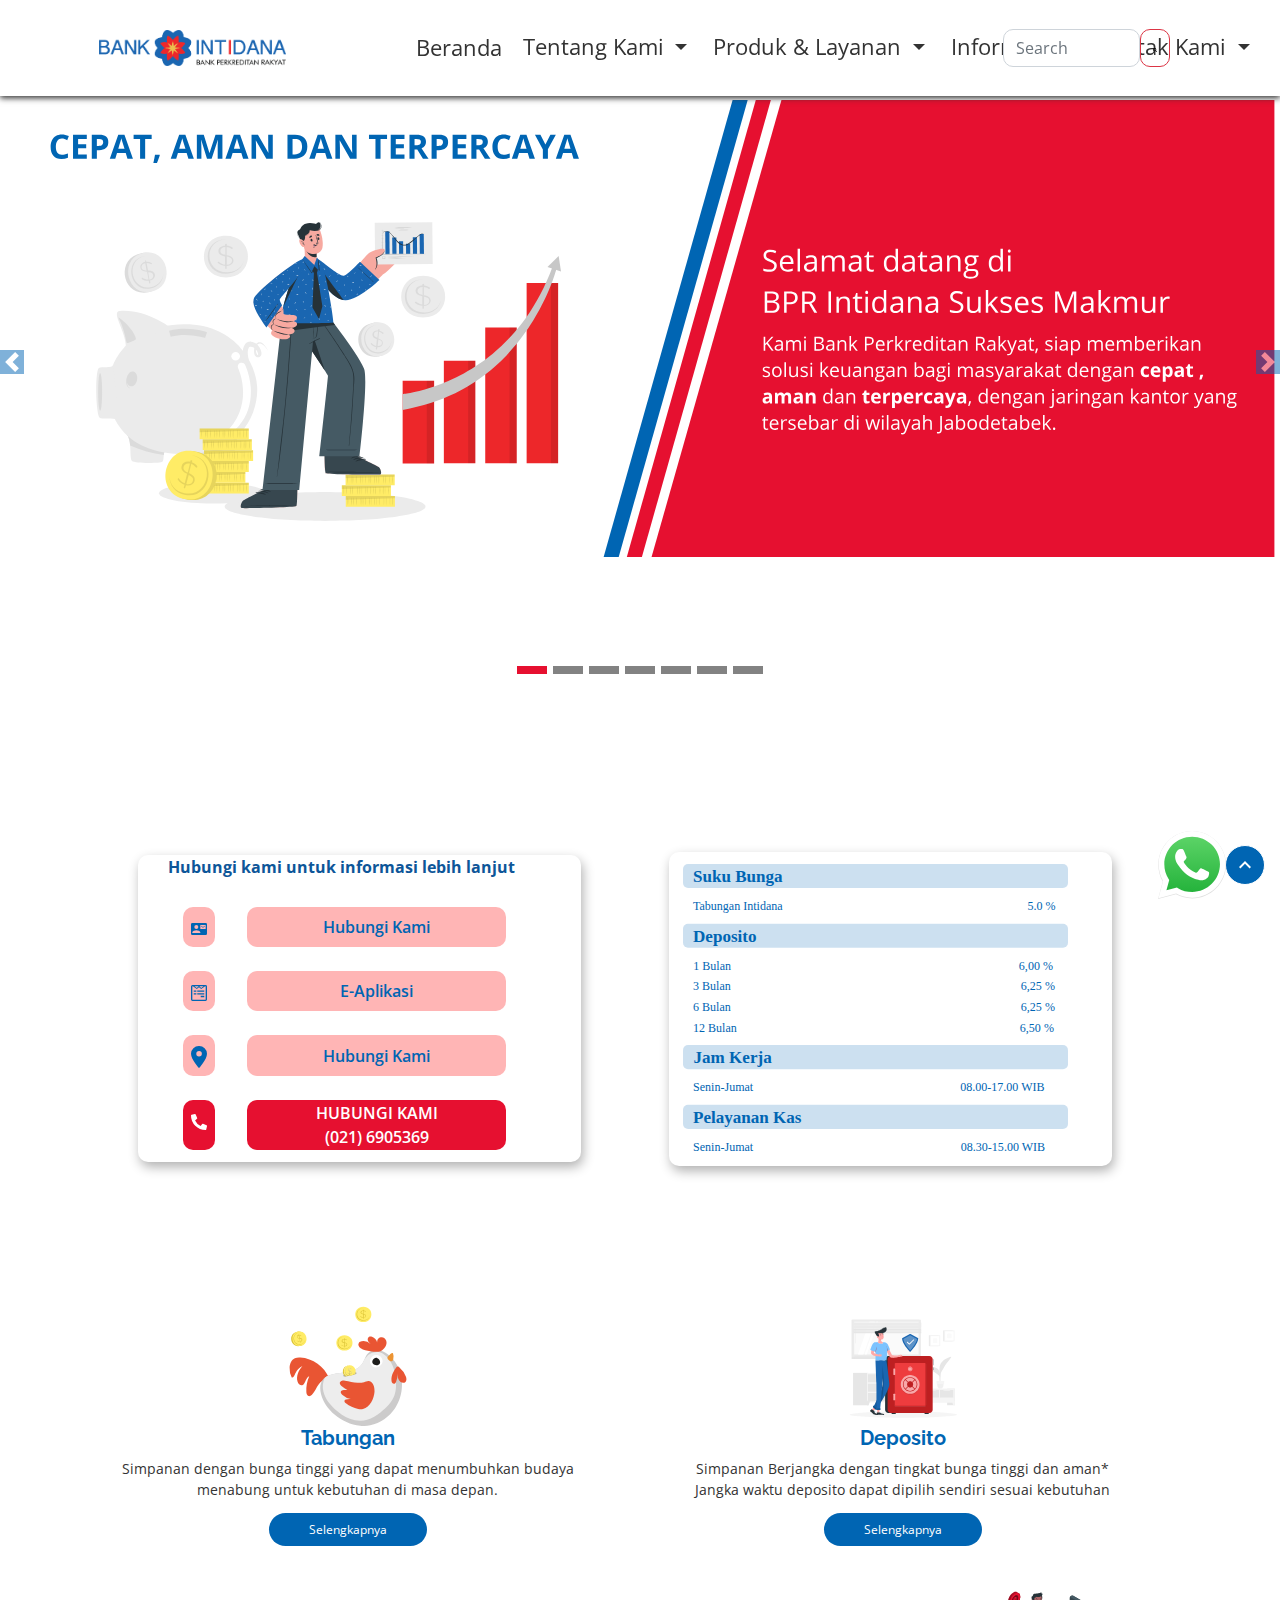
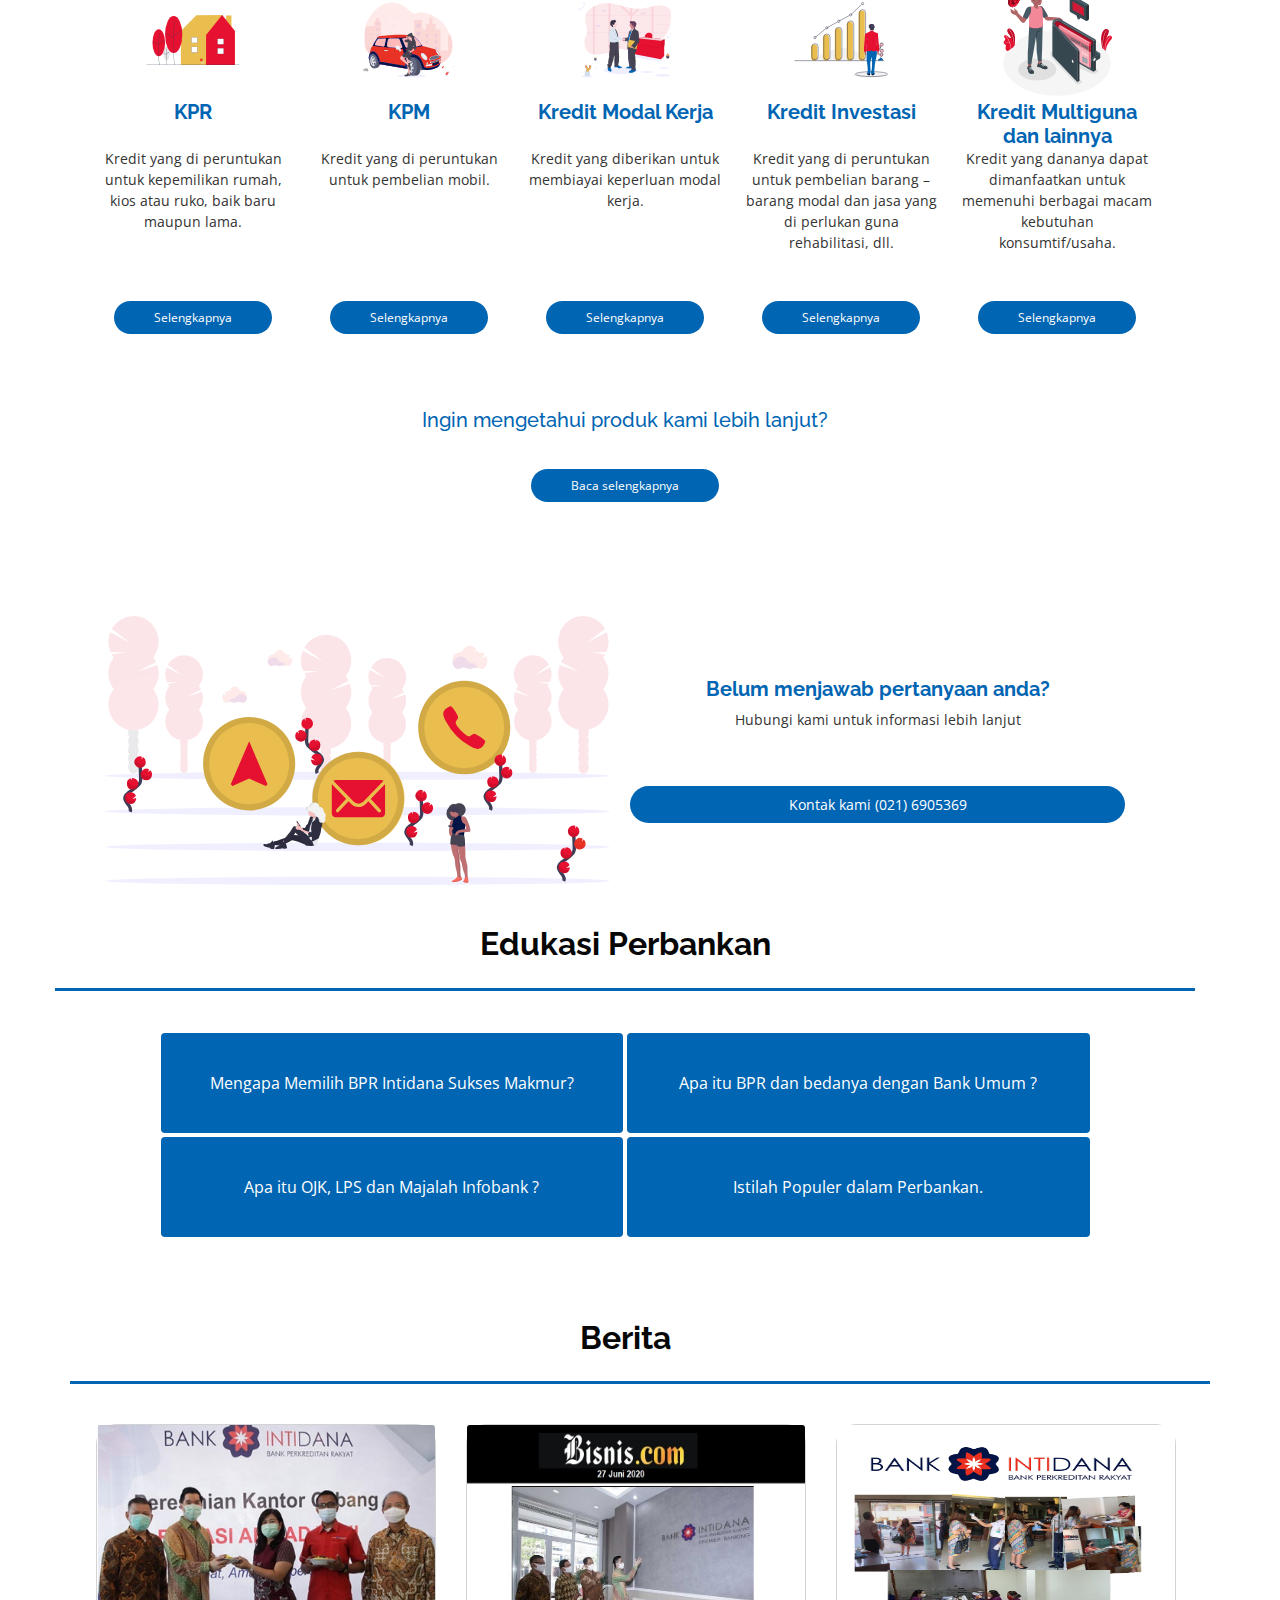
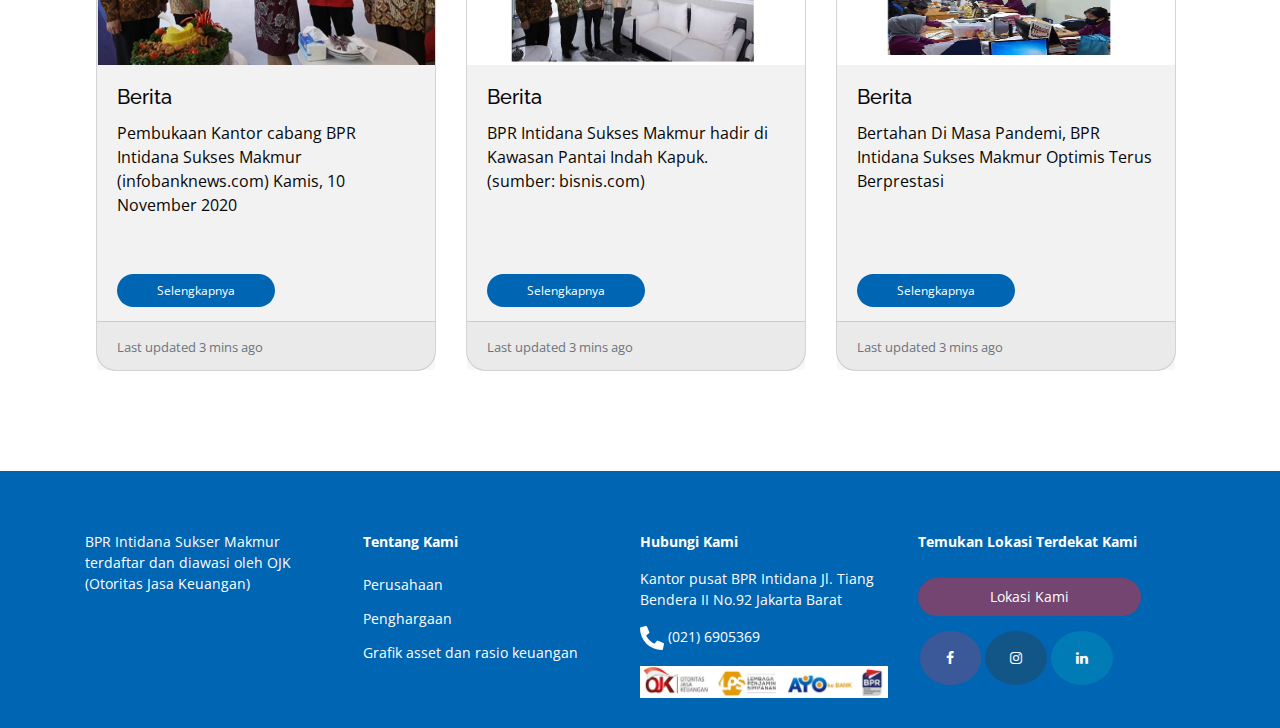
==== commit df82ce57: "upsize icon wa" ====
--- a/index.html
+++ b/index.html
@@ -652,7 +652,7 @@
   <!-- End Footer -->
 
   <a href="#" class="back-to-top"><i><img src="assets/img/up.svg" alt=""></i></a>
-  <a href="#" class="back-to-top-wa"><i><img src="assets/img/whatsapp-icon-seeklogo.com.svg" style="width: 120%;height: auto;" alt=""></i></a>
+  <a href="#" class="back-to-top-wa"><i><img src="assets/img/whatsapp-icon-seeklogo.com.svg" style="width: 180%;height: auto;" alt=""></i></a>
 
   <script src="https://cdn.jsdelivr.net/npm/bootstrap@5.0.0-beta1/dist/js/bootstrap.bundle.min.js" integrity="sha384-ygbV9kiqUc6oa4msXn9868pTtWMgiQaeYH7/t7LECLbyPA2x65Kgf80OJFdroafW" crossorigin="anonymous"></script>
   <script src="assets/vendor/jquery/jquery.min.js"></script>
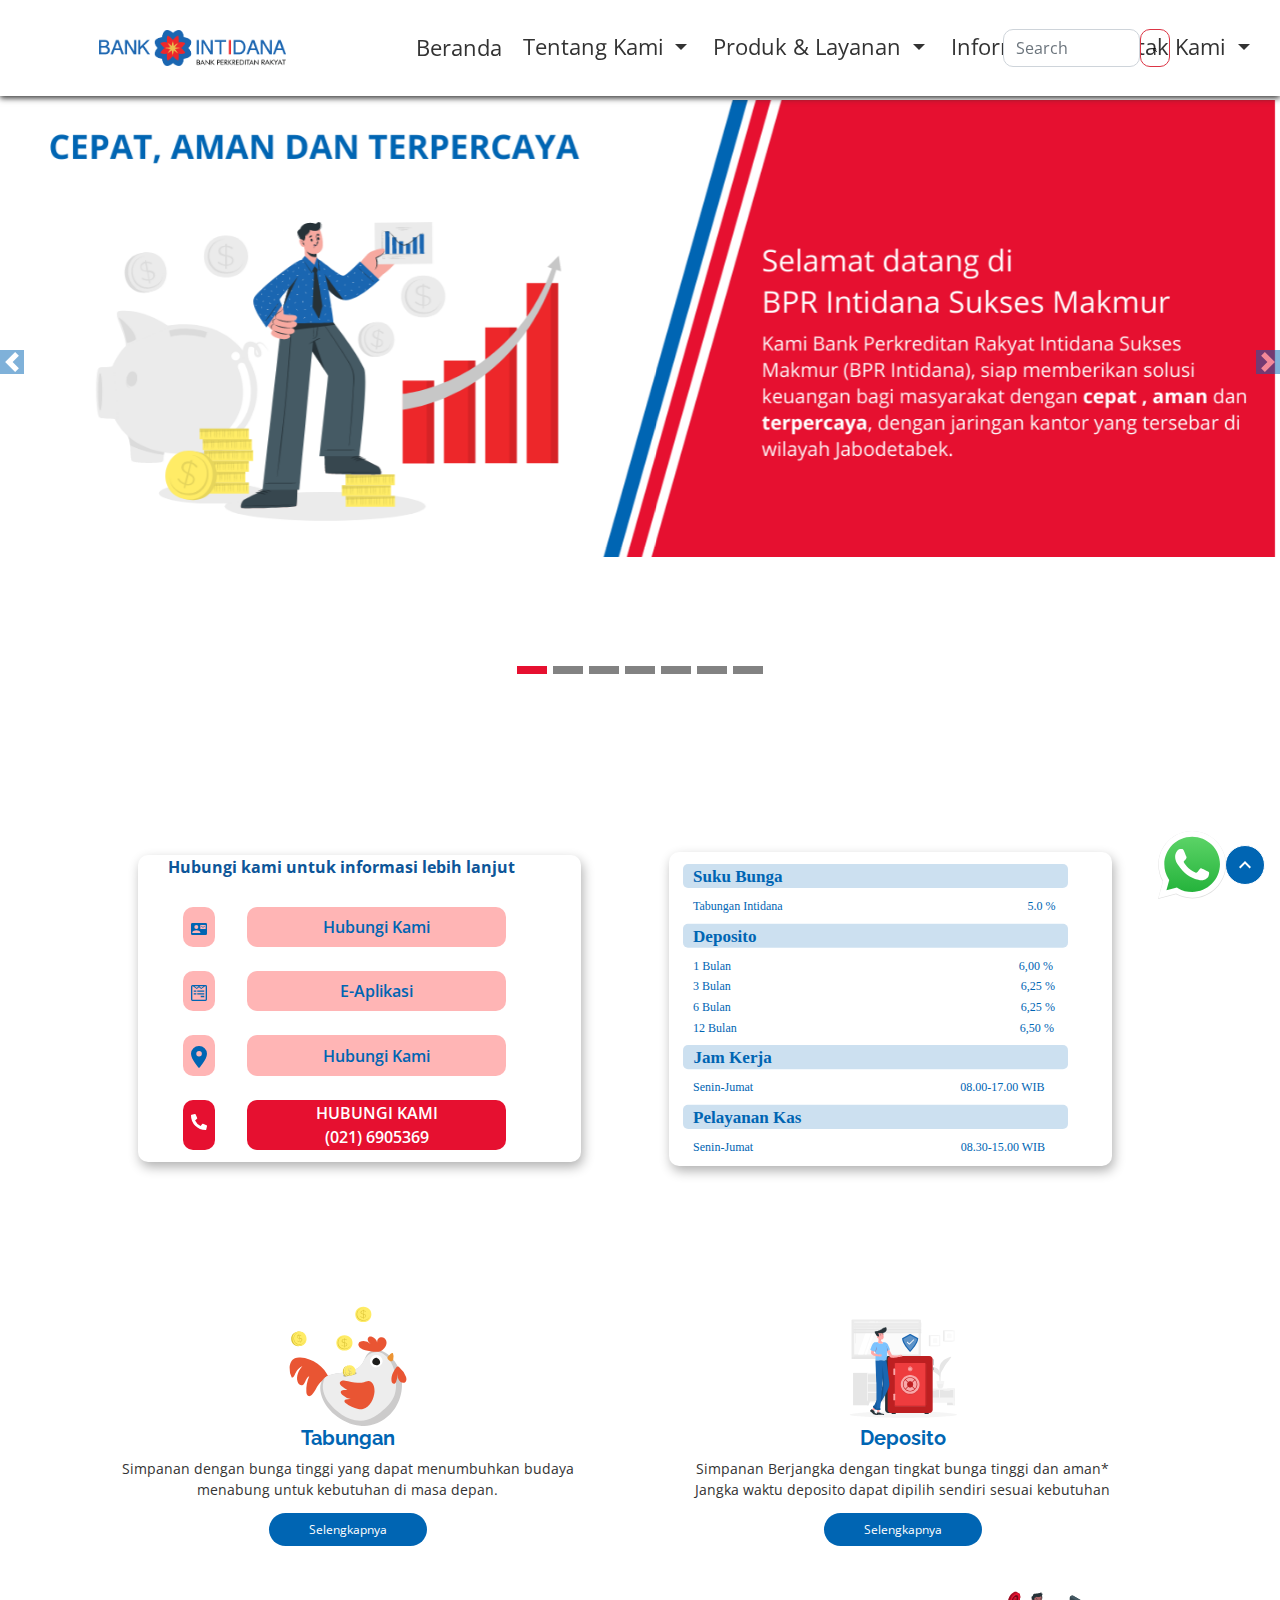
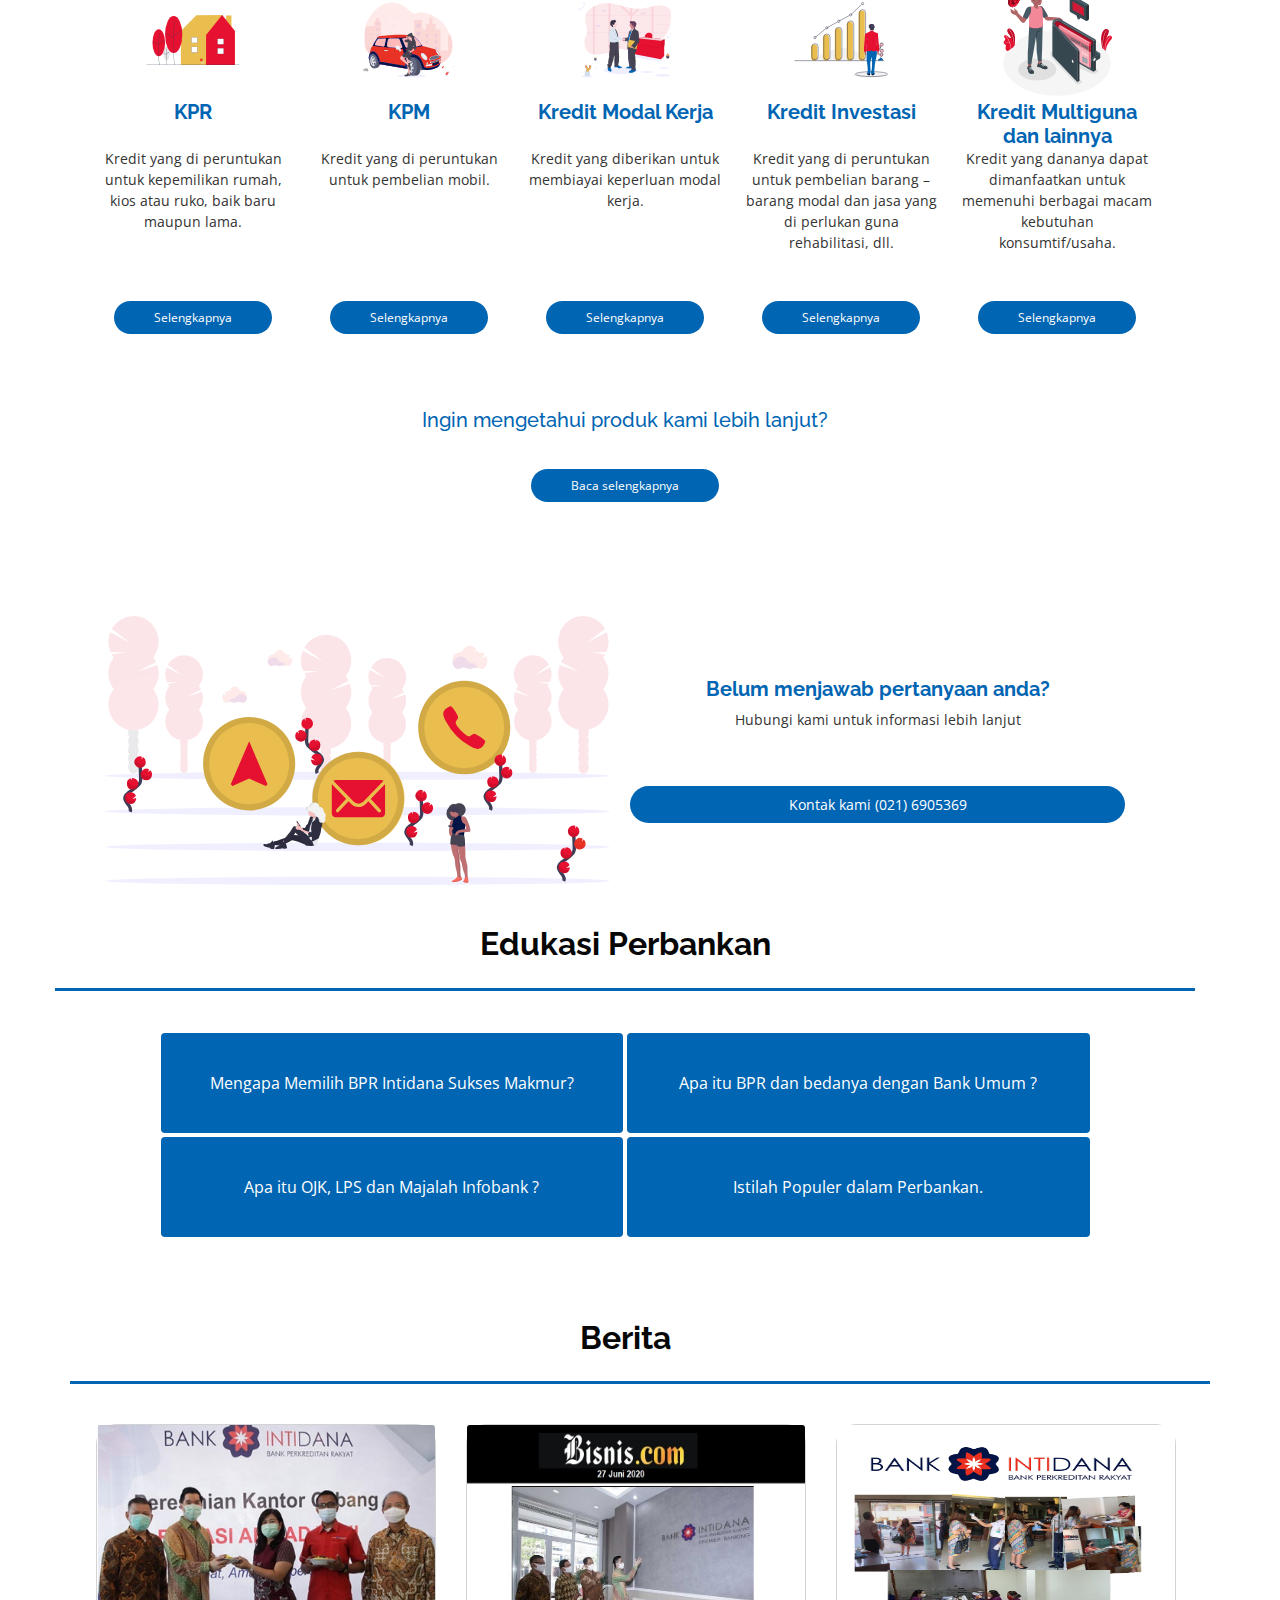
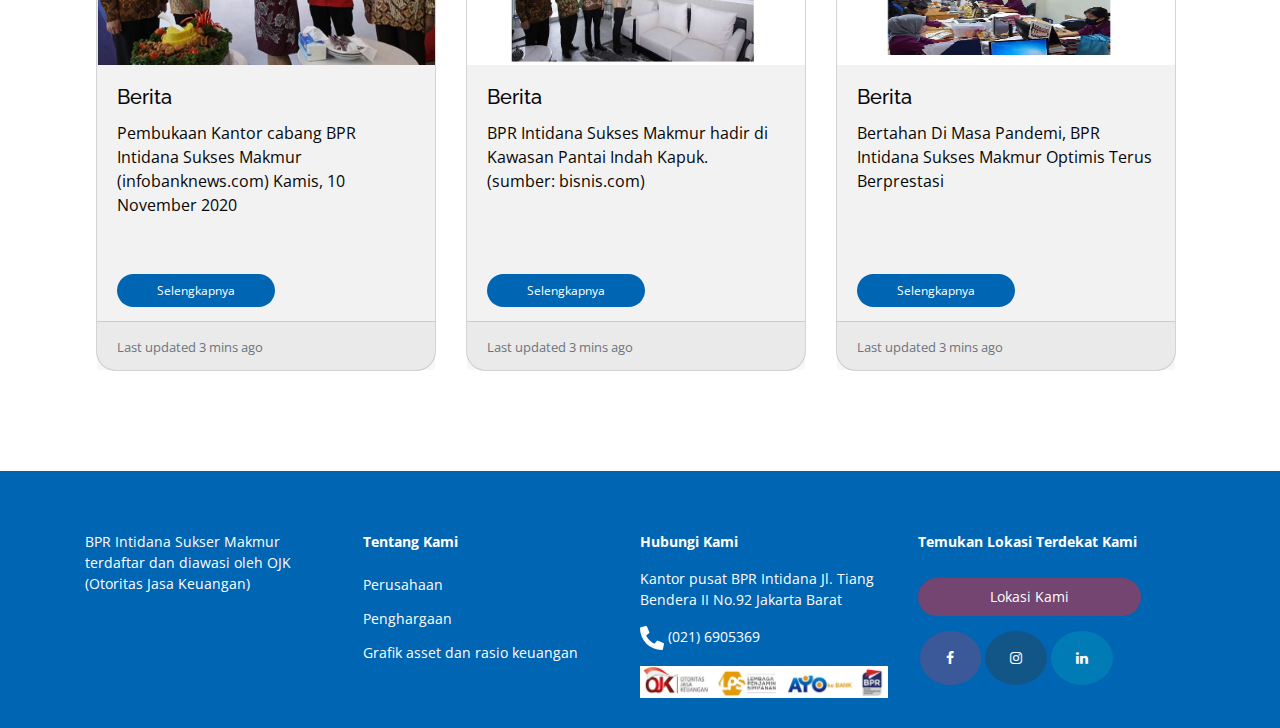
==== commit bfcee4ef: "adding revision" ====
--- a/index.html
+++ b/index.html
@@ -176,7 +176,7 @@
       <div class="carousel-item active">
         <div class="row align-items-center">
           <div class="col-12">
-            <img src="assets/img/Selamat Datan.svg" alt="" style="width: 102%; height: auto;margin-bottom: 10px;" class="thumbnail">
+            <img src="assets/img/final revisi jumbotron 1.png" alt="" style="width: 102%; height: auto;margin-bottom: 10px;" class="thumbnail">
           </div>
         </div>
       </div>
@@ -190,7 +190,7 @@
       <div class="carousel-item">
         <div class="row align-items-center">
           <div class="col-12">
-            <img src="assets/img/Kredit.svg" alt="" style="width: 102%; height: auto;margin-bottom: 10px;" class="thumbnail">
+            <img src="assets/img/final revisi kredit.png" alt="" style="width: 102%; height: auto;margin-bottom: 10px;" class="thumbnail">
           </div>
         </div>
       </div>
--- a/assets/css/style.css
+++ b/assets/css/style.css
@@ -86,7 +86,7 @@
   width: 40px;
   height: 40px;
   border-radius: 50px;
-  background: #0065B3 ;
+  background: #0065B3;
   color: #fff;
   transition: all 0.4s;
   border: 1px solid #fff;
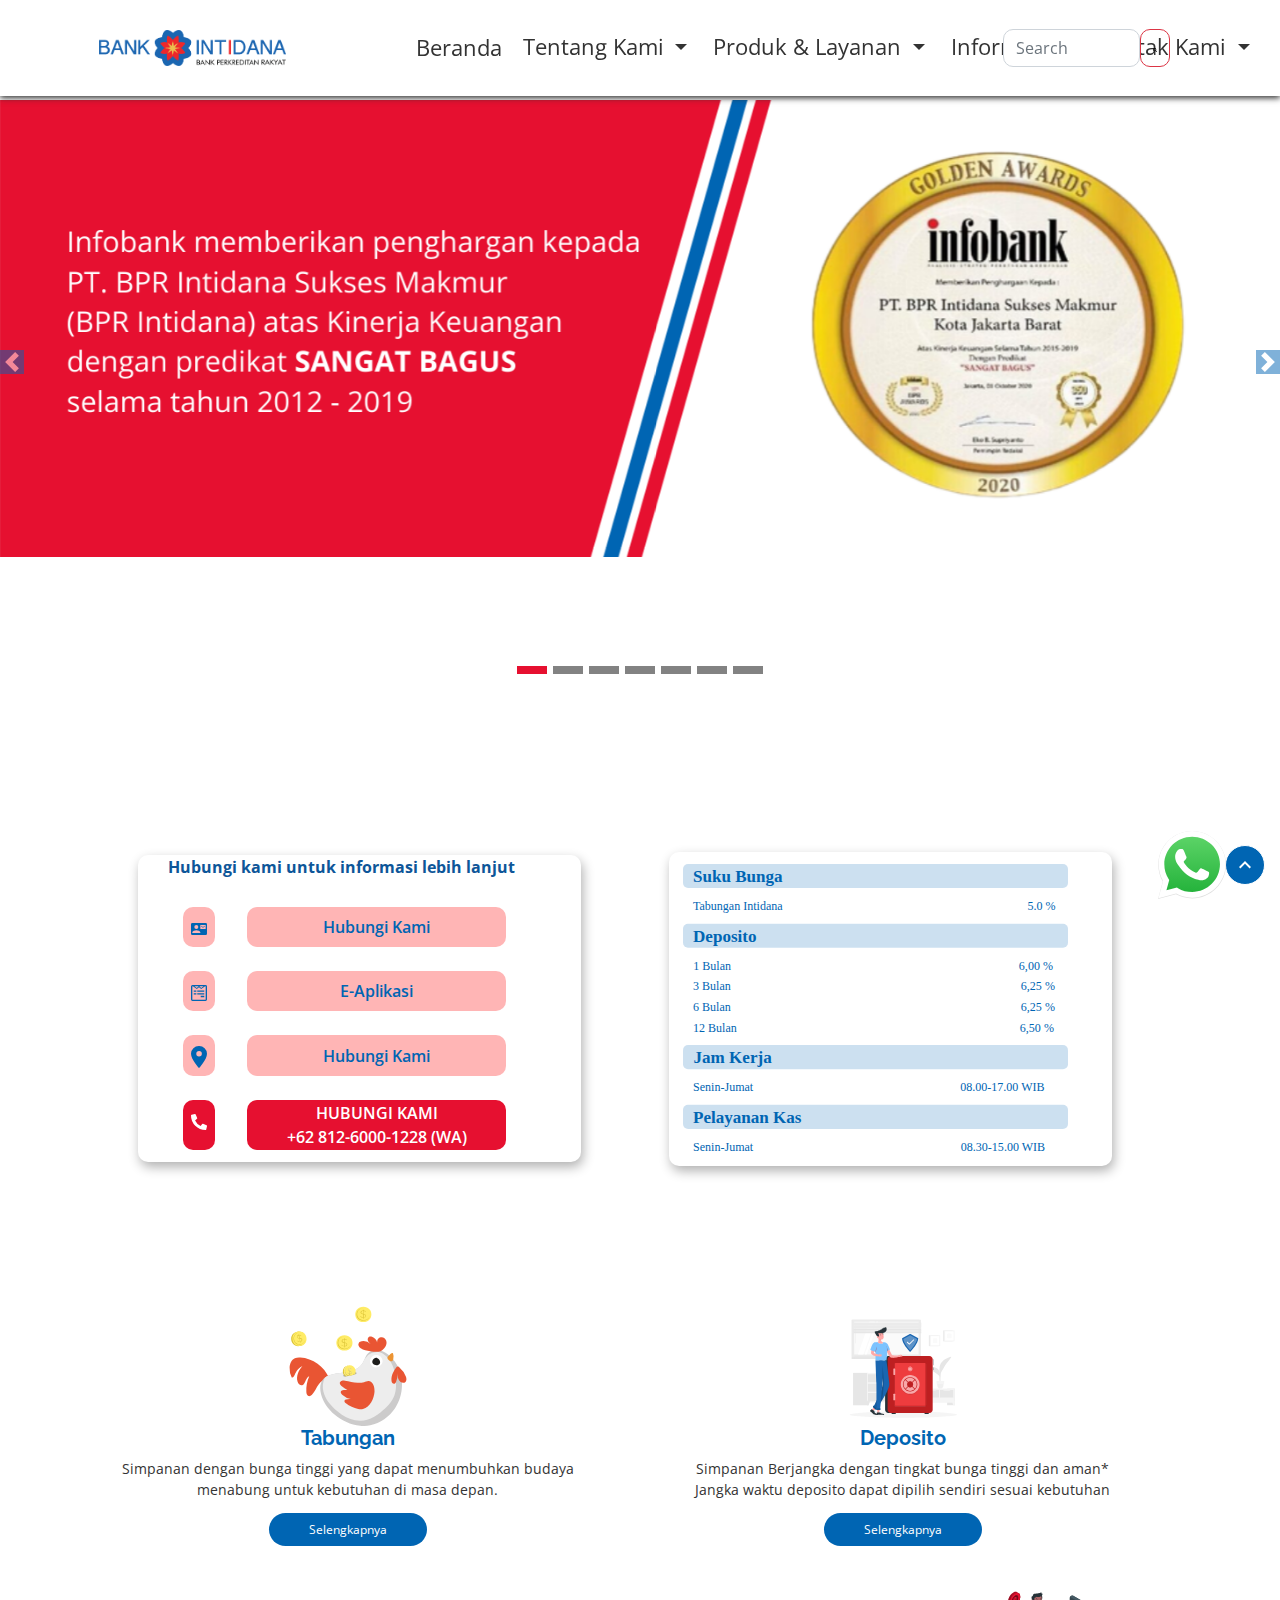
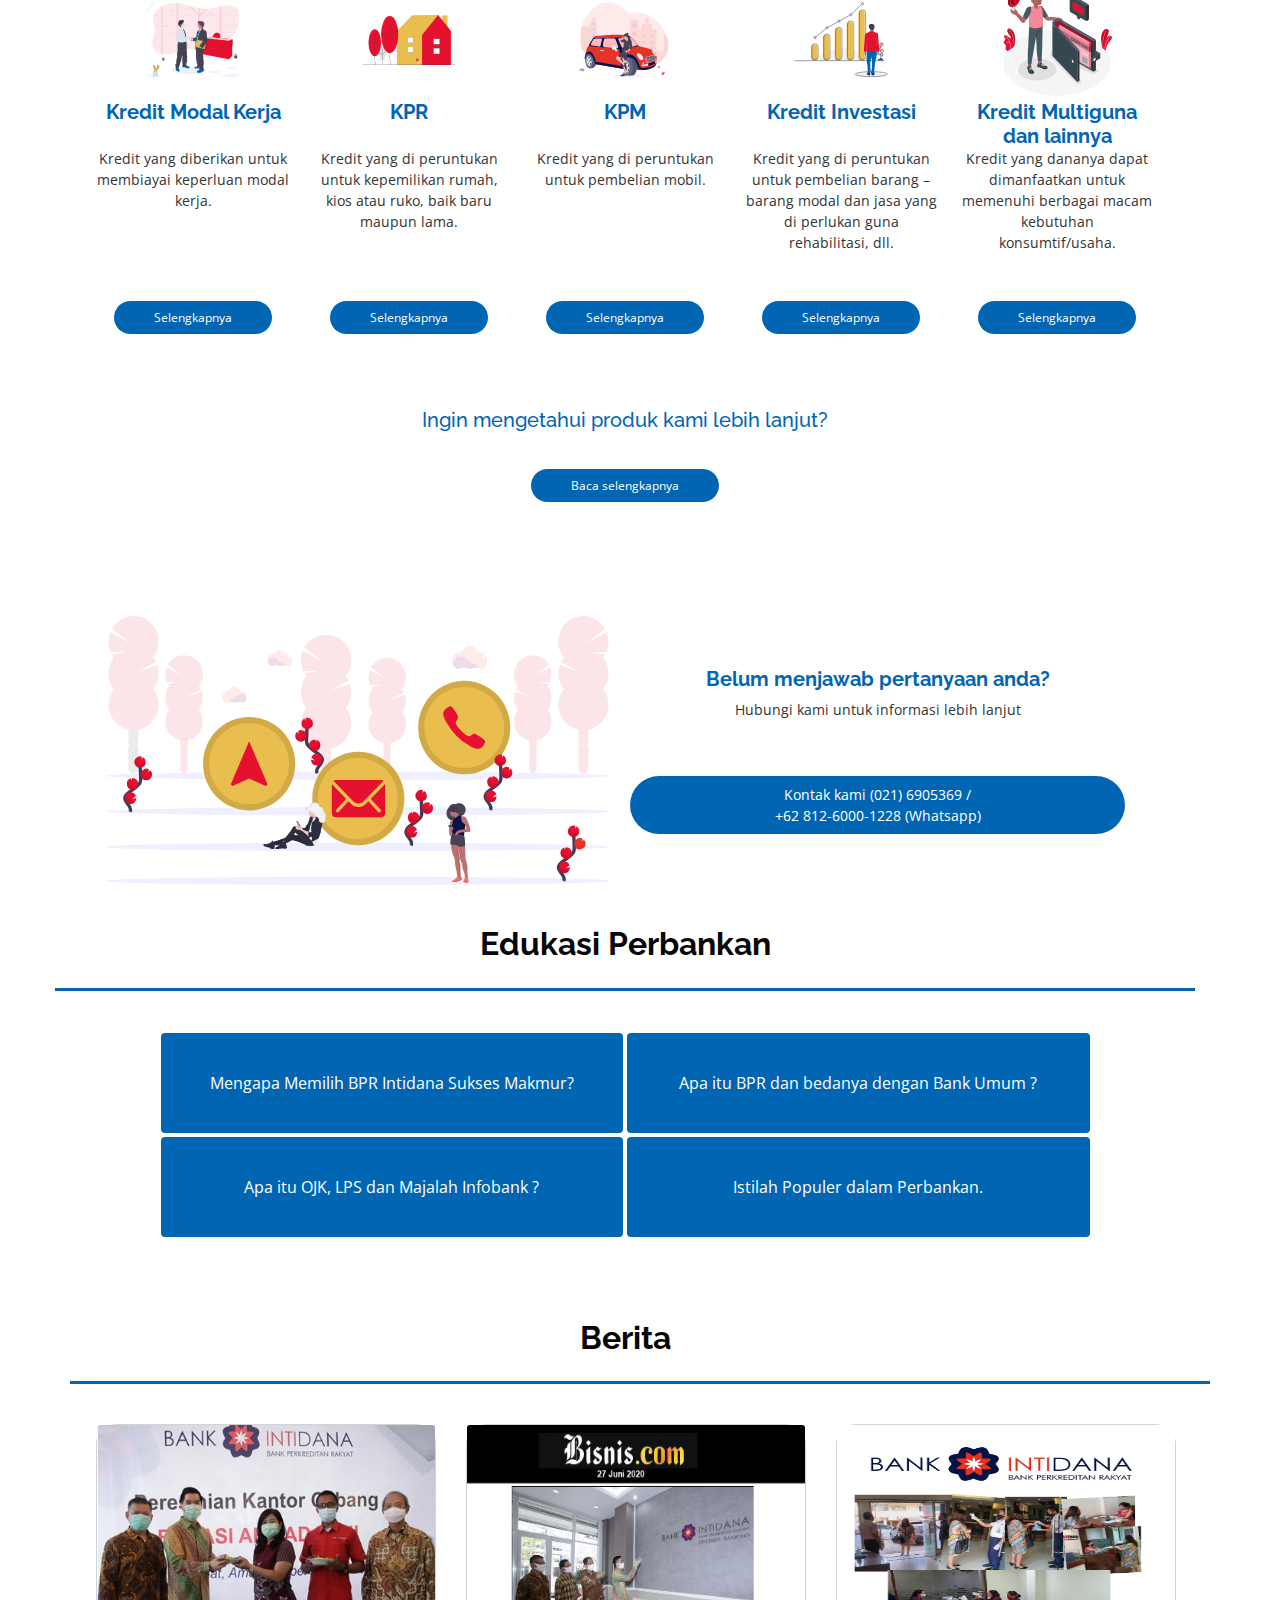
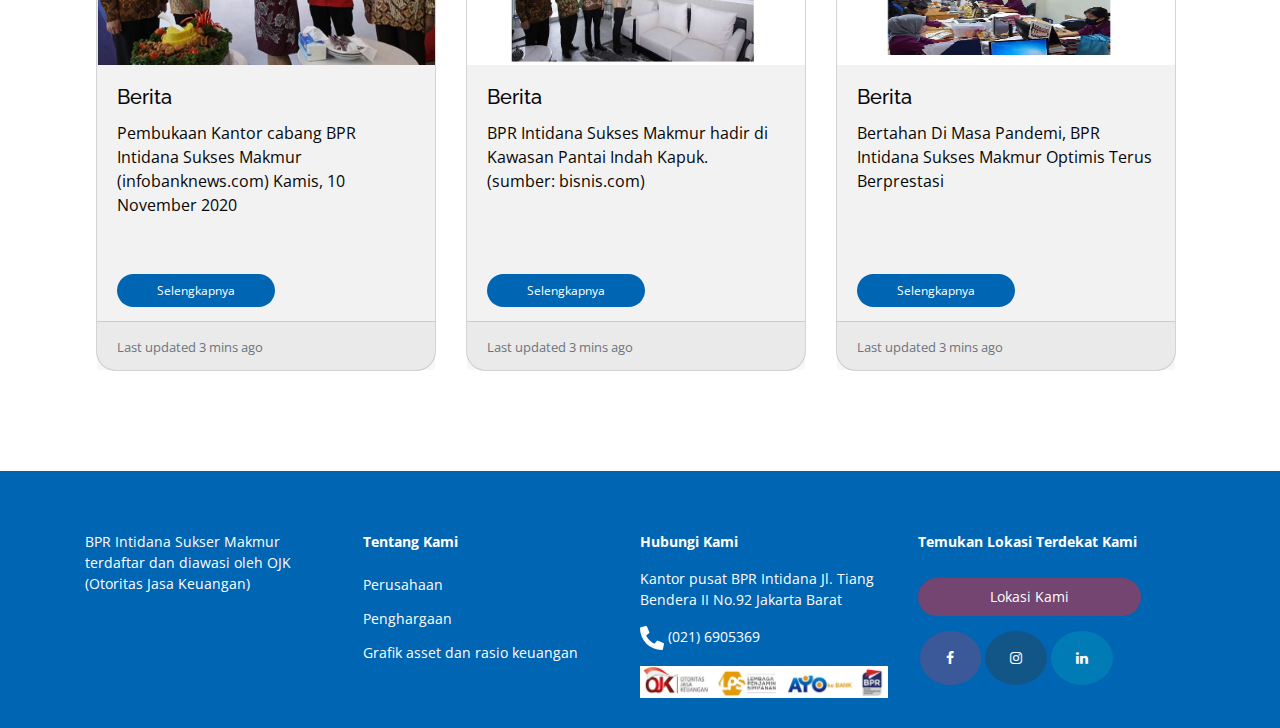
==== commit 47be2045: "adding revision" ====
--- a/index.html
+++ b/index.html
@@ -176,7 +176,7 @@
       <div class="carousel-item active">
         <div class="row align-items-center">
           <div class="col-12">
-            <img src="assets/img/final revisi jumbotron 1.png" alt="" style="width: 102%; height: auto;margin-bottom: 10px;" class="thumbnail">
+            <img src="assets/img/final jumbotron 1.png" alt="" style="width: 102%; height: auto;margin-bottom: 10px;" class="thumbnail">
           </div>
         </div>
       </div>
@@ -268,7 +268,7 @@
           <img src="assets/img/Icon awesome-phone-alt.svg" style="width: 100%;height: auto;" alt="">
         </div>
         <div class="col-1"></div>
-        <button class="col-8" style="outline:none;border: none; background-color: #e61030; color: #fff; font-weight: 600;border-radius: 10px;">HUBUNGI KAMI<br>(021) 6905369</button>
+        <button class="col-8" style="outline:none;border: none; background-color: #e61030; color: #fff; font-weight: 600;border-radius: 10px;">HUBUNGI KAMI<br>+62 812-6000-1228 (WA)</button>
       </div>
     </div>
     <div class="col-1"></div>
@@ -367,6 +367,12 @@
     </div>
     <div class="col-12 card-kredit" style="width: 100%; justify-content: center;align-items: center;">
       <div id="card">
+        <img src="assets/img/Group 40.svg" alt="">
+        <h3>Kredit Modal Kerja</h3>
+        <p>Kredit yang diberikan untuk membiayai keperluan modal kerja.</p>
+        <a href="kredit.html" class="btn-selengkapnya">Selengkapnya</a>
+      </div>
+      <div id="card">
         <img src="assets/img/Group 38.svg" alt="">
         <h3>KPR</h3>
         <p>Kredit yang di peruntukan untuk kepemilikan rumah, kios atau ruko, baik baru maupun lama.</p>
@@ -376,12 +382,6 @@
         <img src="assets/img/Group 44.svg" alt="">
         <h3>KPM</h3>
         <p>Kredit yang di peruntukan untuk pembelian mobil.</p>
-        <a href="kredit.html" class="btn-selengkapnya">Selengkapnya</a>
-      </div>
-      <div id="card">
-        <img src="assets/img/Group 40.svg" alt="">
-        <h3>Kredit Modal Kerja</h3>
-        <p>Kredit yang diberikan untuk membiayai keperluan modal kerja.</p>
         <a href="kredit.html" class="btn-selengkapnya">Selengkapnya</a>
       </div>
       <div id="card">
@@ -417,7 +417,7 @@
       <div class="row">
         <h3 class="col-12">Belum menjawab pertanyaan anda?</h3>
         <p class="col-12">Hubungi kami untuk informasi lebih lanjut</p>
-        <a href="https://bprintidana.co.id/hubungi-saya/" class="col-12">Kontak kami (021) 6905369</a>
+        <a href="https://bprintidana.co.id/hubungi-saya/" class="col-12">Kontak kami (021) 6905369 /<br>+62 812-6000-1228 (Whatsapp)</a>
       </div>
     </div>
   </div>
@@ -636,7 +636,7 @@
             
             <ul>
                 <p style="font-weight: bold;">Temukan Lokasi Terdekat Kami</p>
-                <li><a href="#" id="btn-lokasi">Lokasi Kami</a></li>
+                <li><a href="lokasi.html" id="btn-lokasi">Lokasi Kami</a></li>
             </ul>
             <ul class="row">
               <a href="https://web.facebook.com/BPRIntidana/?_rdc=1&_rdr" class="col-3 fa fa-facebook"></a>
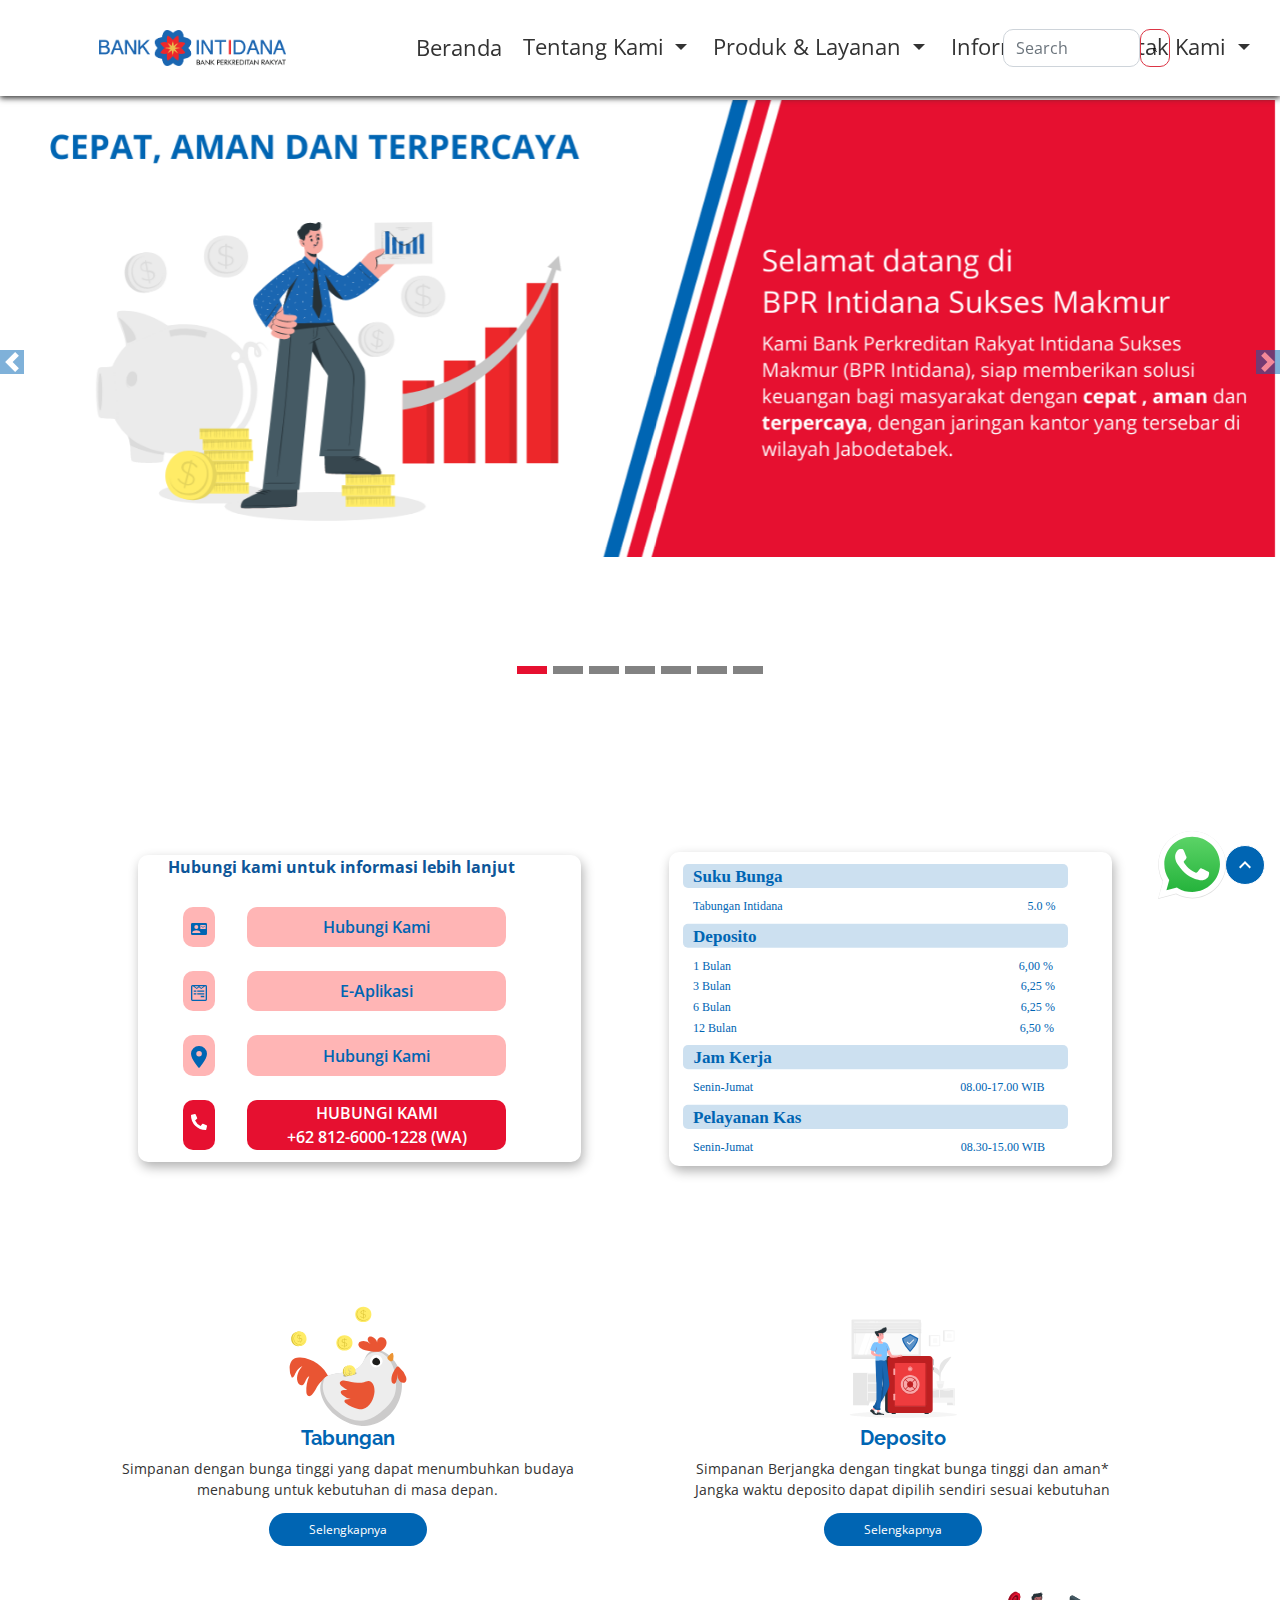
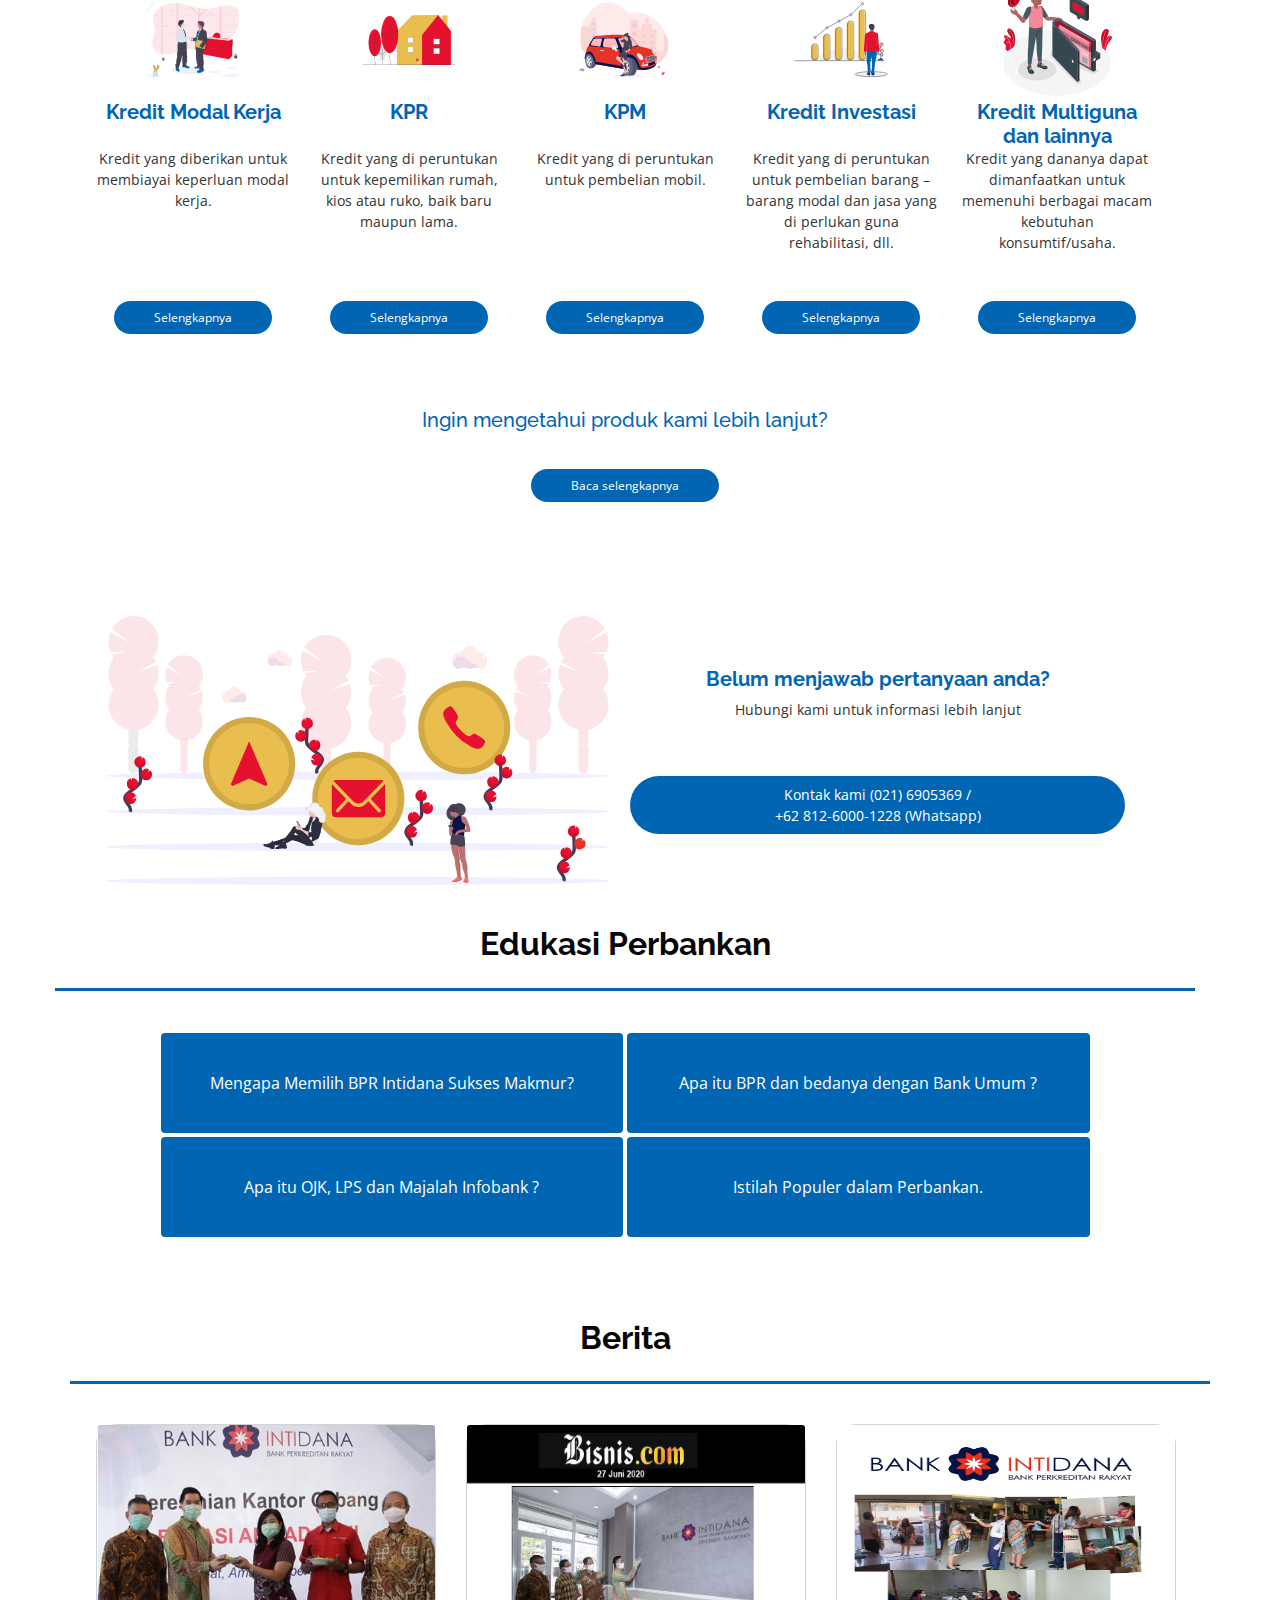
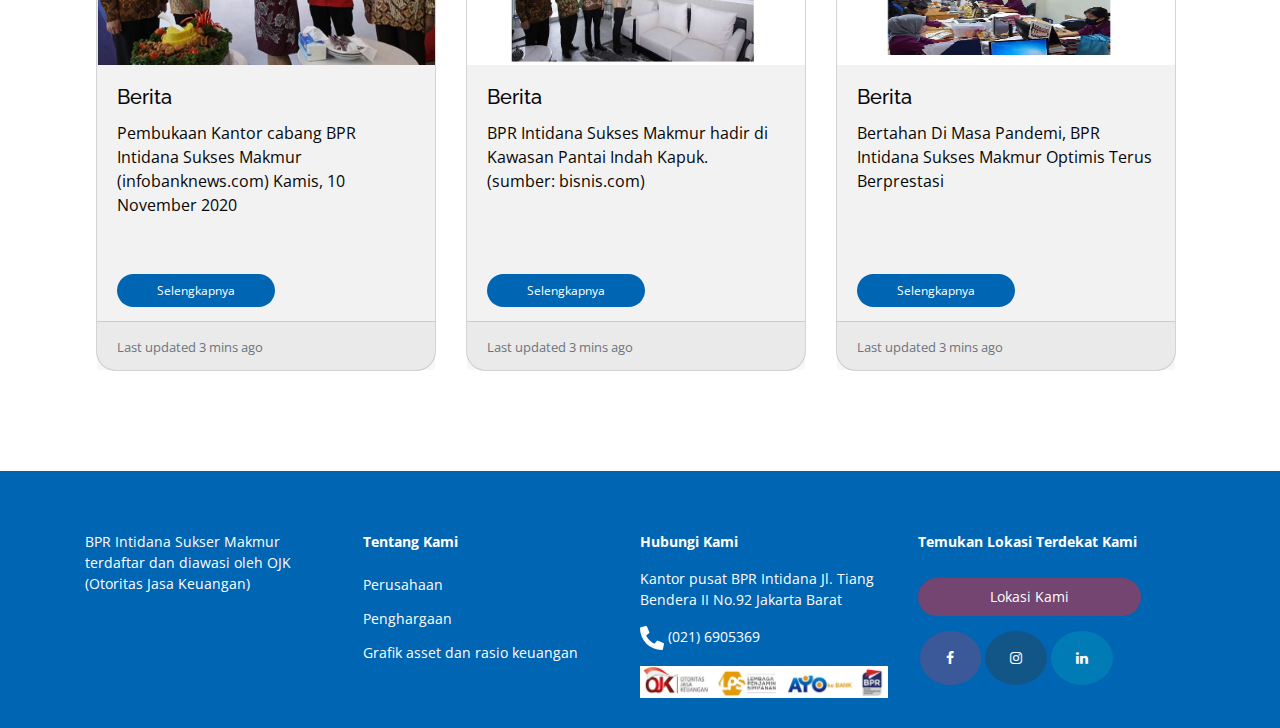
==== commit 680ebb03: "add revision" ====
--- a/index.html
+++ b/index.html
@@ -176,7 +176,7 @@
       <div class="carousel-item active">
         <div class="row align-items-center">
           <div class="col-12">
-            <img src="assets/img/final jumbotron 1.png" alt="" style="width: 102%; height: auto;margin-bottom: 10px;" class="thumbnail">
+            <img src="assets/img/jumbotron 1.png" alt="" style="width: 102%; height: auto;margin-bottom: 10px;" class="thumbnail">
           </div>
         </div>
       </div>
@@ -197,7 +197,7 @@
       <div class="carousel-item">
         <div class="row align-items-center">
           <div class="col-12">
-            <img src="assets/img/infobank 2020.svg" alt="" style="width: 102%; height: auto;margin-bottom: 10px;" class="thumbnail">
+            <img src="assets/img/final jumbotron 1.png" alt="" style="width: 102%; height: auto;margin-bottom: 10px;" class="thumbnail">
           </div>
         </div>
       </div>
@@ -652,7 +652,7 @@
   <!-- End Footer -->
 
   <a href="#" class="back-to-top"><i><img src="assets/img/up.svg" alt=""></i></a>
-  <a href="#" class="back-to-top-wa"><i><img src="assets/img/whatsapp-icon-seeklogo.com.svg" style="width: 180%;height: auto;" alt=""></i></a>
+  <a href="wa.link/kdfafr" target="_blank" class="back-to-top-wa"><i><img src="assets/img/whatsapp-icon-seeklogo.com.svg" style="width: 180%;height: auto;" alt=""></i></a>
 
   <script src="https://cdn.jsdelivr.net/npm/bootstrap@5.0.0-beta1/dist/js/bootstrap.bundle.min.js" integrity="sha384-ygbV9kiqUc6oa4msXn9868pTtWMgiQaeYH7/t7LECLbyPA2x65Kgf80OJFdroafW" crossorigin="anonymous"></script>
   <script src="assets/vendor/jquery/jquery.min.js"></script>
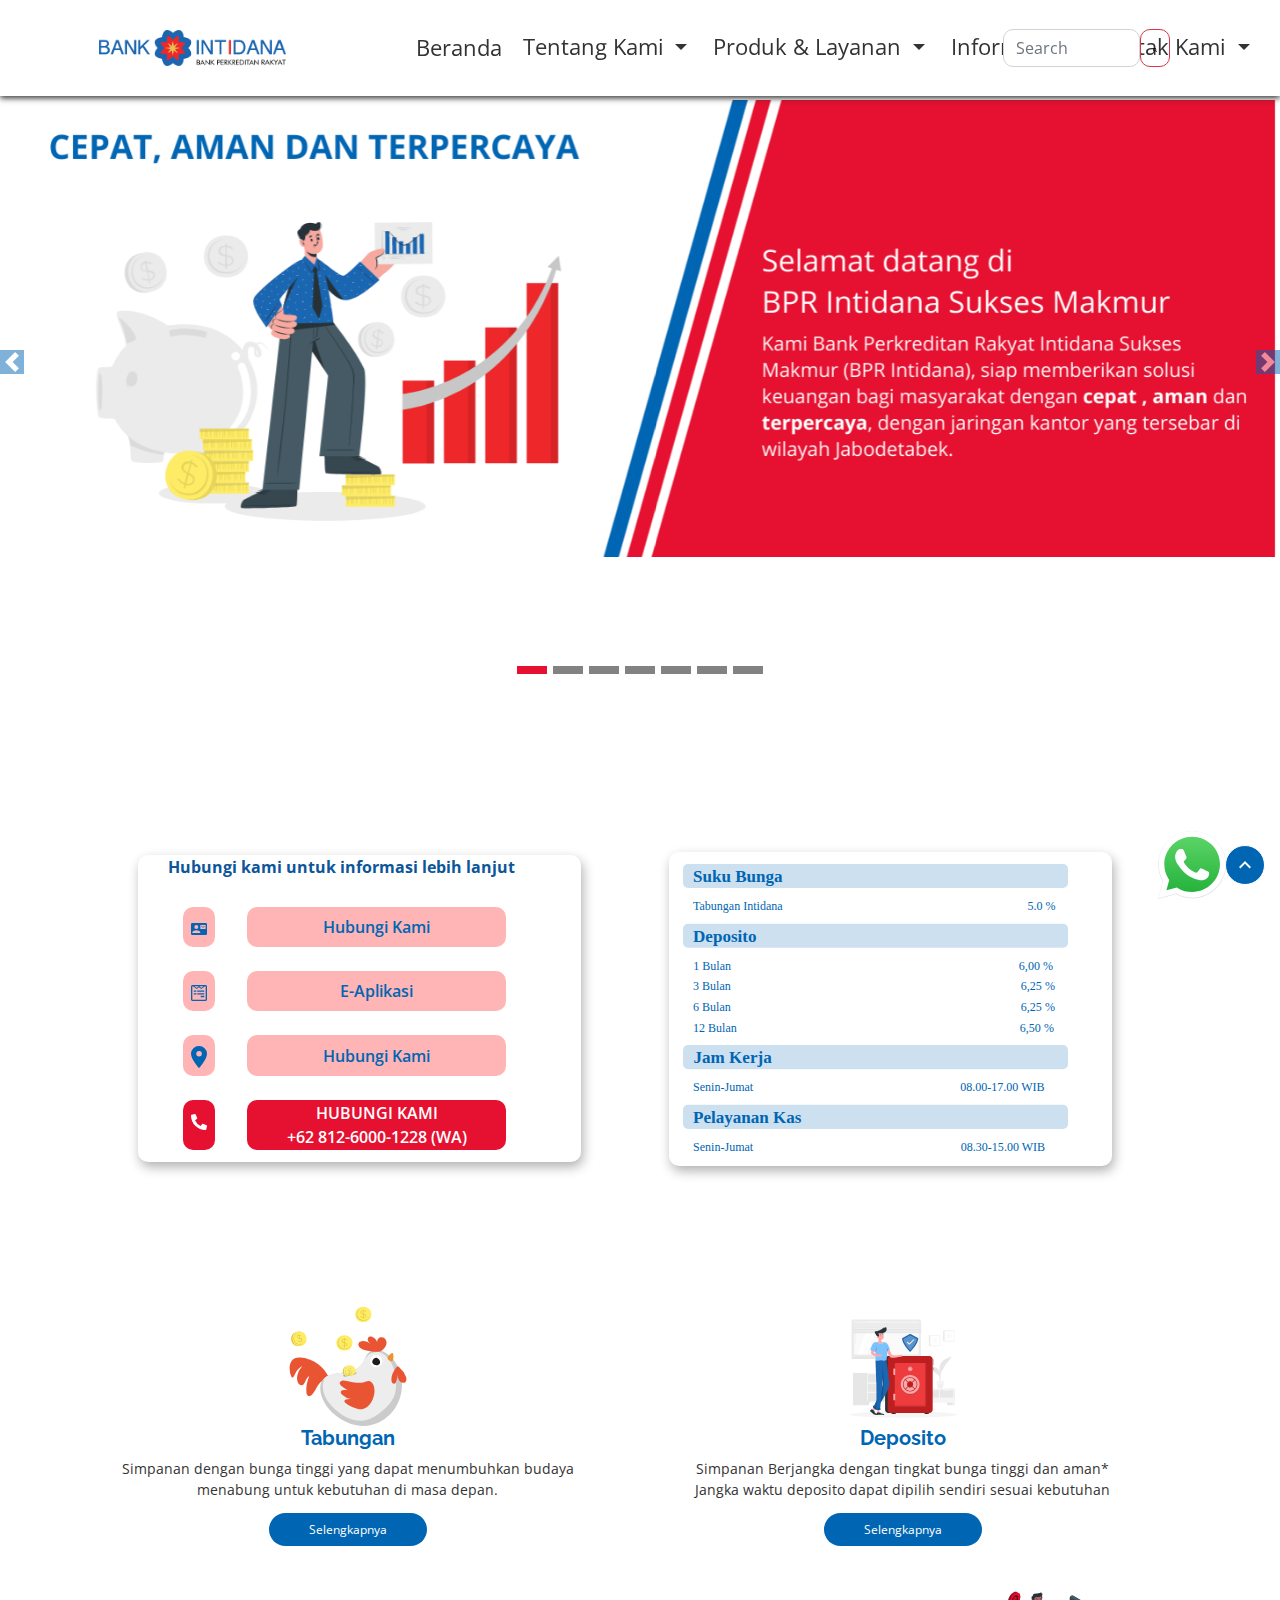
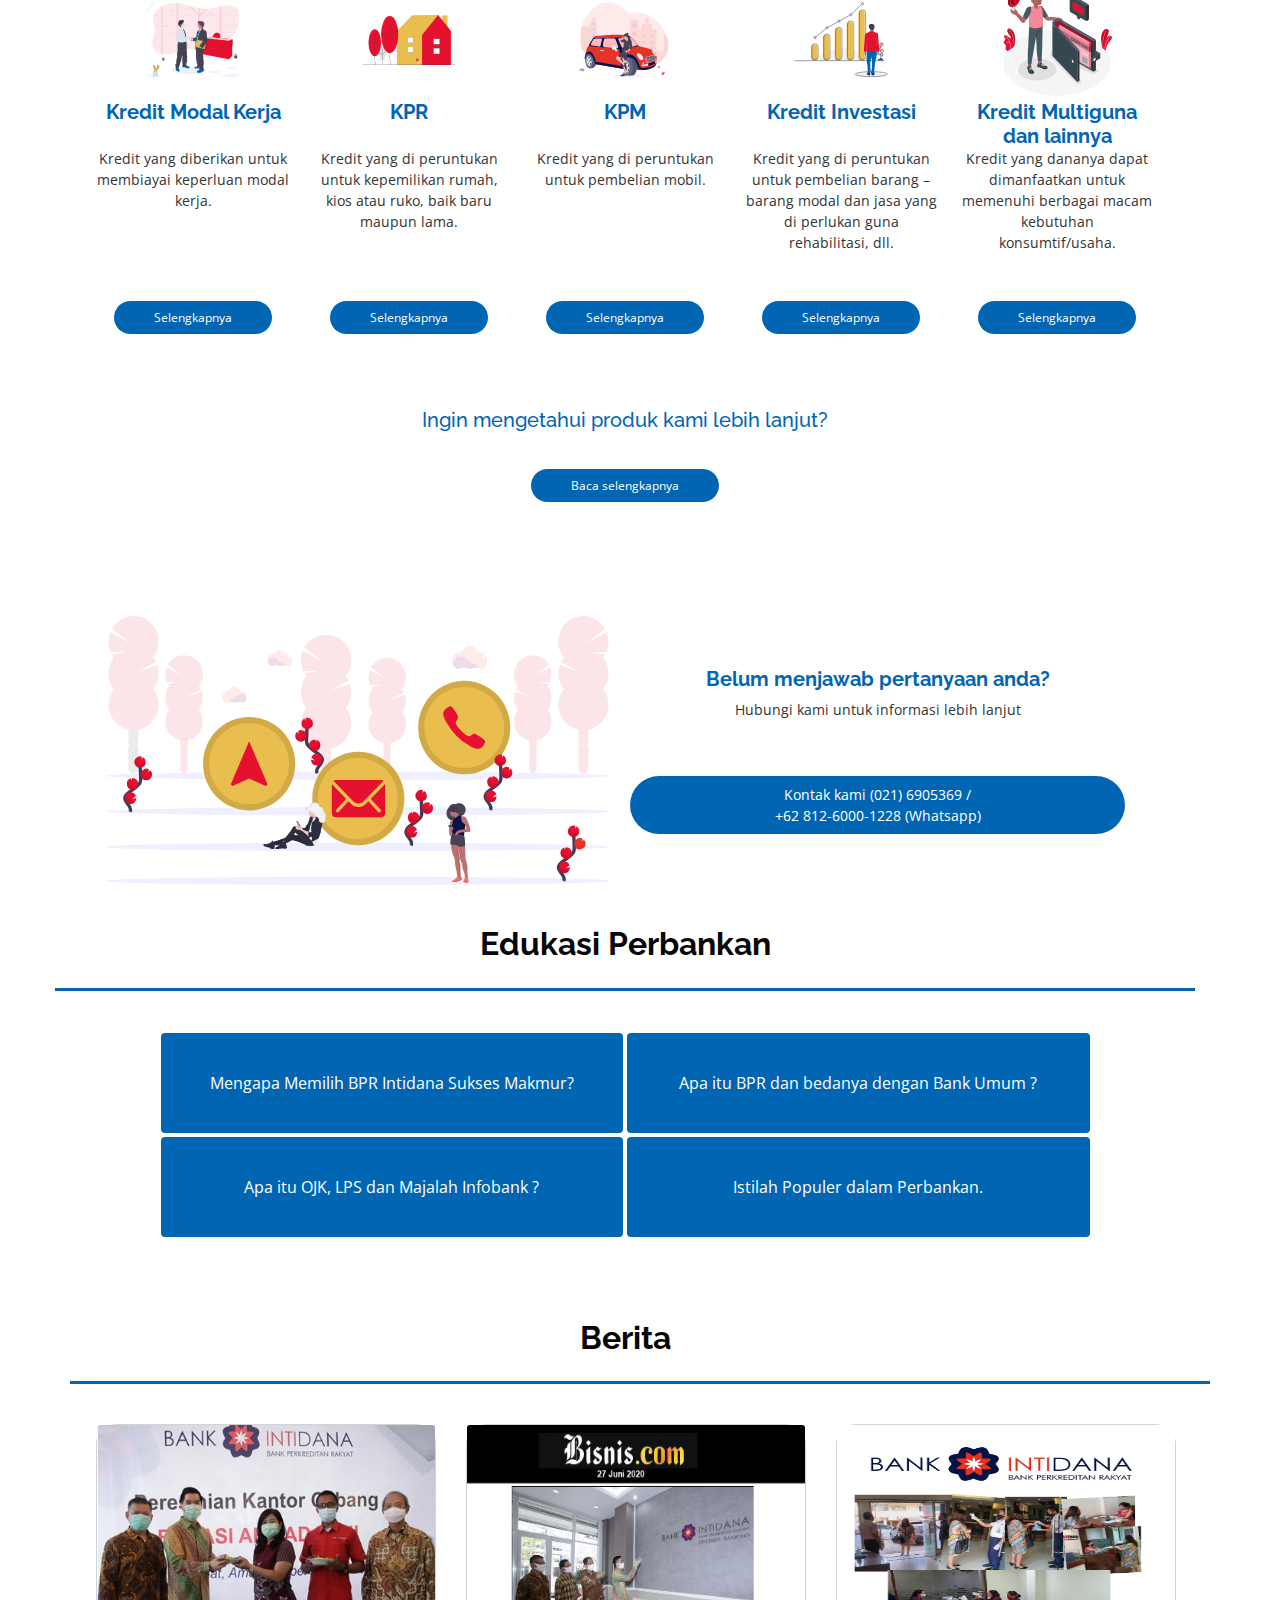
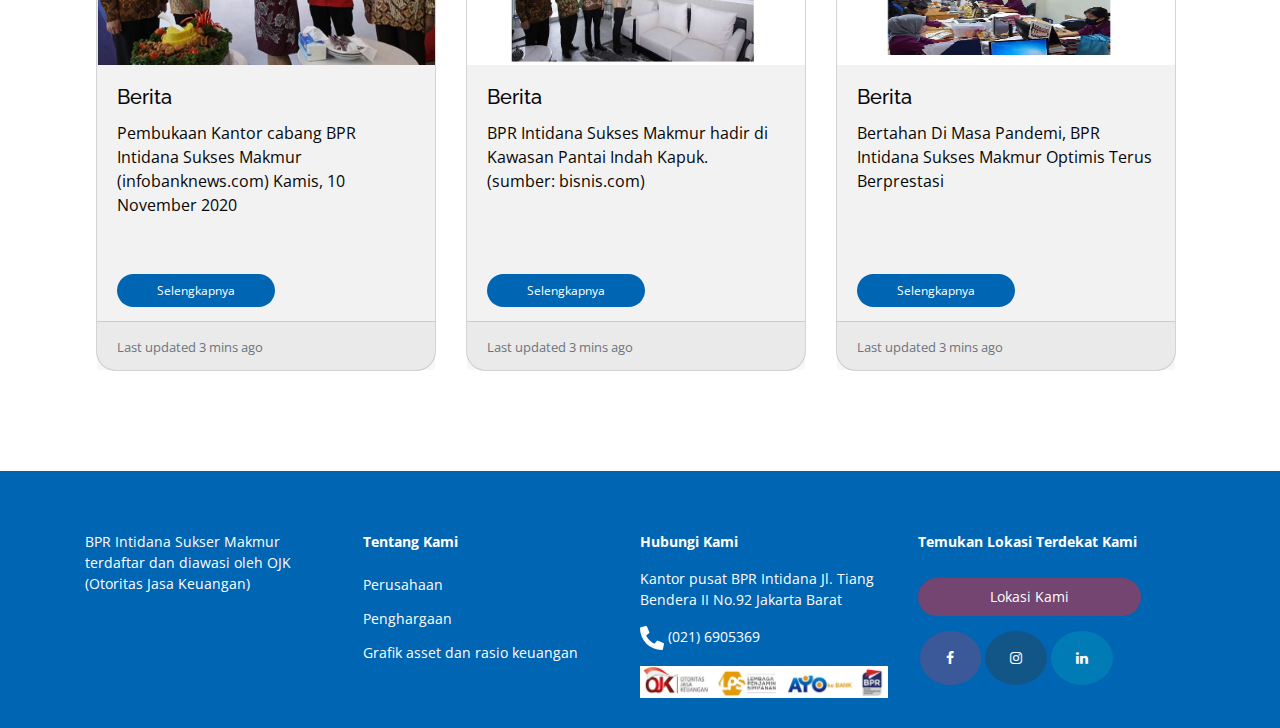
==== commit b6e2e65b: "adding link wa" ====
--- a/index.html
+++ b/index.html
@@ -652,7 +652,7 @@
   <!-- End Footer -->
 
   <a href="#" class="back-to-top"><i><img src="assets/img/up.svg" alt=""></i></a>
-  <a href="wa.link/kdfafr" target="_blank" class="back-to-top-wa"><i><img src="assets/img/whatsapp-icon-seeklogo.com.svg" style="width: 180%;height: auto;" alt=""></i></a>
+  <a href="https://api.whatsapp.com/send?phone=621260001228" target="_blank" class="back-to-top-wa"><i><img src="assets/img/whatsapp-icon-seeklogo.com.svg" style="width: 180%;height: auto;" alt=""></i></a>
 
   <script src="https://cdn.jsdelivr.net/npm/bootstrap@5.0.0-beta1/dist/js/bootstrap.bundle.min.js" integrity="sha384-ygbV9kiqUc6oa4msXn9868pTtWMgiQaeYH7/t7LECLbyPA2x65Kgf80OJFdroafW" crossorigin="anonymous"></script>
   <script src="assets/vendor/jquery/jquery.min.js"></script>
